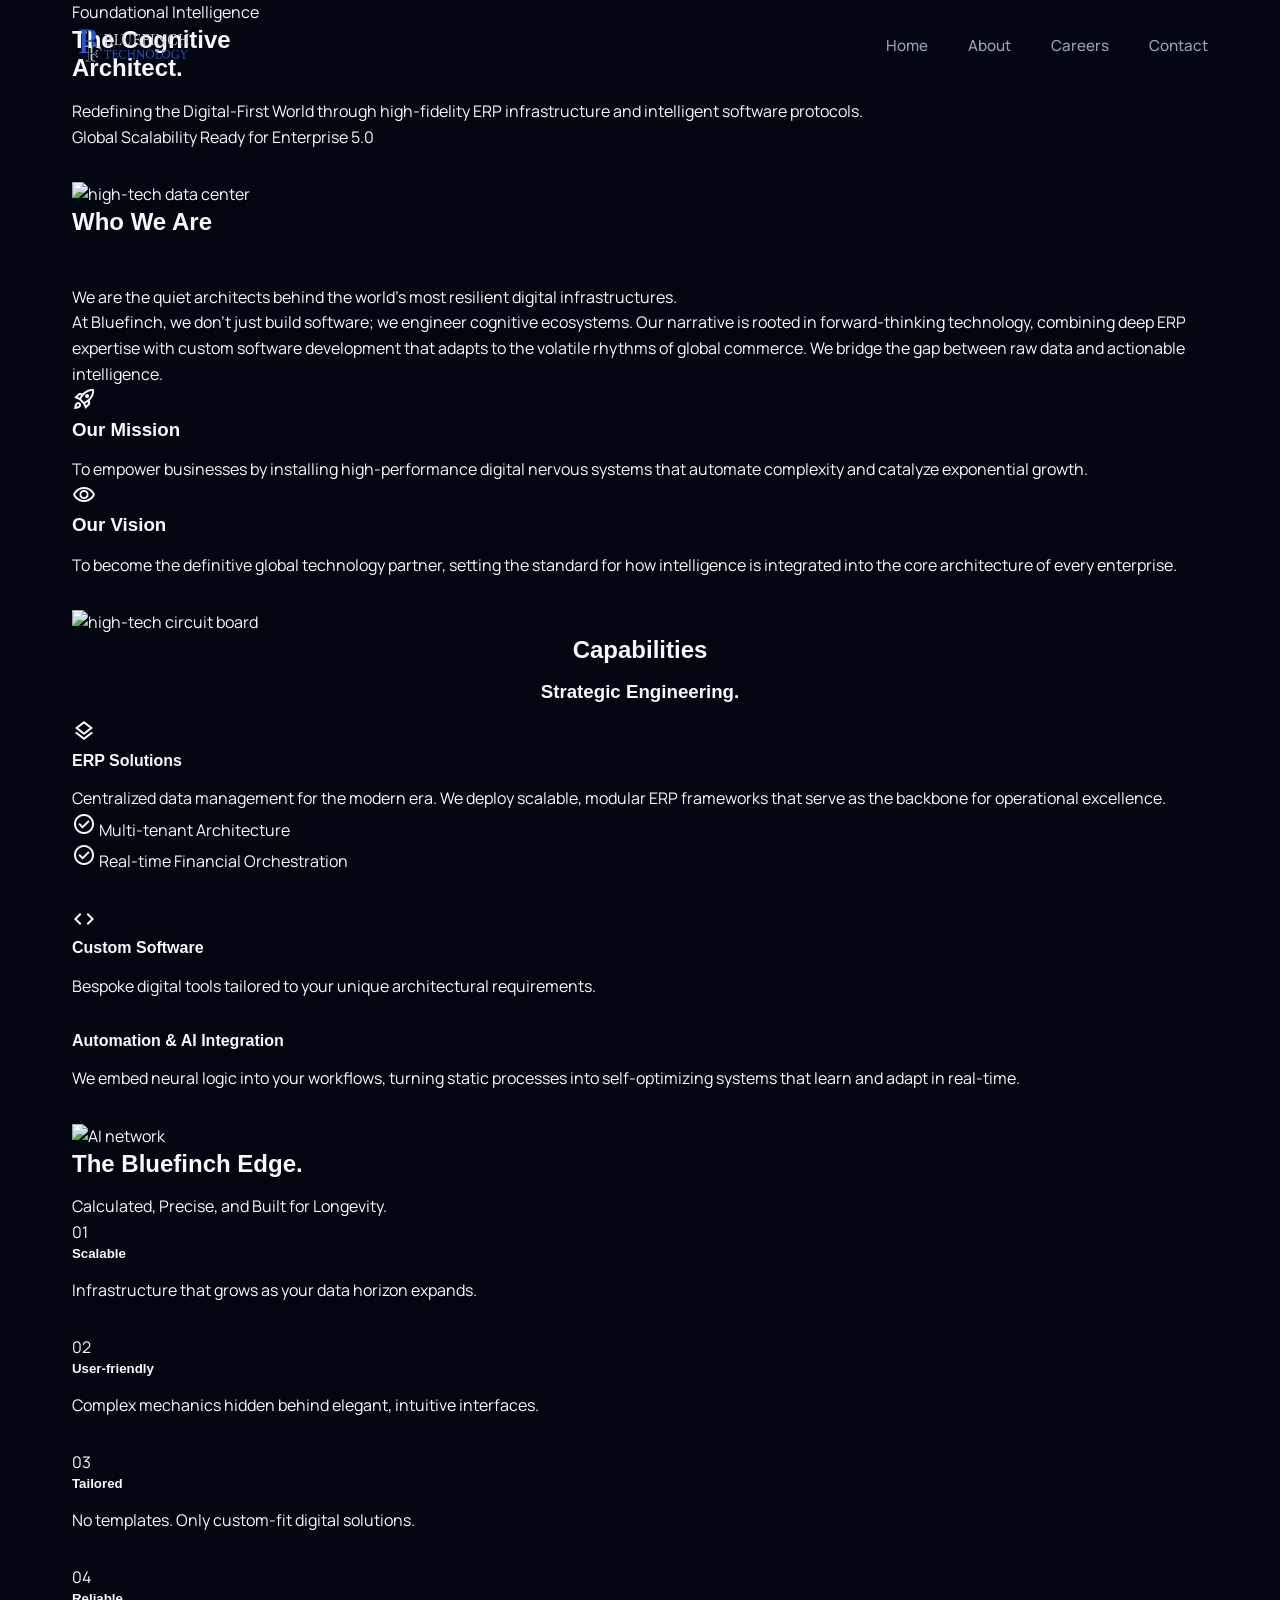
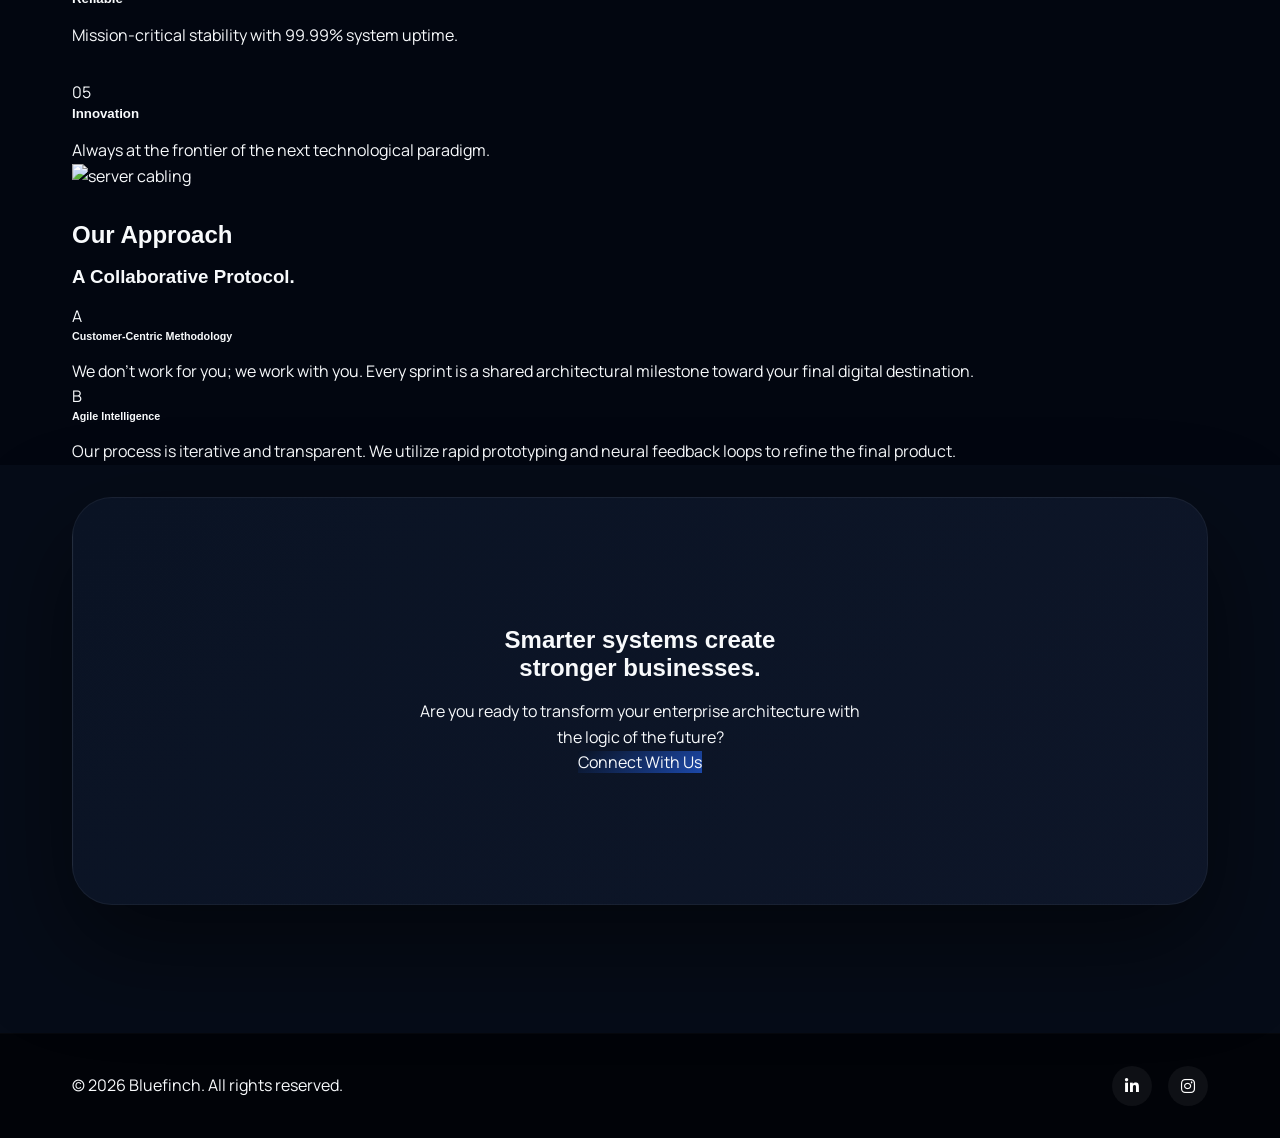
==== about.html @ c877104c "Added my file" ====
<!DOCTYPE html>
<html lang="en">
<head>
    <meta charset="utf-8"/>
    <meta content="width=device-width, initial-scale=1.0" name="viewport"/>
    <title>About Us | Bluefinch Intelligence Infrastructure</title>
    <!-- Tailwind for the core content -->
    <script src="https://cdn.tailwindcss.com?plugins=forms,container-queries"></script>
    <link href="https://fonts.googleapis.com/css2?family=Manrope:wght@200;300;400;500;600;700;800&amp;display=swap" rel="stylesheet"/>
    <link href="https://fonts.googleapis.com/css2?family=Material+Symbols+Outlined:wght,FILL@100..700,0..1&amp;display=swap" rel="stylesheet"/>
    <!-- Global Styles for Header/Footer -->
    <link rel="stylesheet" href="style.css">
    <link rel="stylesheet" href="https://cdnjs.cloudflare.com/ajax/libs/font-awesome/6.4.2/css/all.min.css">
    <script id="tailwind-config">
        tailwind.config = {
            darkMode: "class",
            theme: {
                extend: {
                    "colors": {
                        "inverse-primary": "#0058cb",
                        "inverse-surface": "#e5e2e3",
                        "on-tertiary": "#00363a",
                        "secondary-fixed": "#dbe2f8",
                        "tertiary": "#00dbe9",
                        "surface-container-highest": "#353436",
                        "surface-container-high": "#2a2a2b",
                        "secondary-fixed-dim": "#bfc6db",
                        "tertiary-container": "#007179",
                        "surface-bright": "#3a393a",
                        "on-primary-fixed-variant": "#00429c",
                        "surface-container-lowest": "#0e0e0f",
                        "on-surface": "#e5e2e3",
                        "tertiary-fixed": "#7df4ff",
                        "secondary-container": "#3f4758",
                        "primary-container": "#1e40af",
                        "surface-dim": "#131314",
                        "on-primary": "#ffffff",
                        "on-error-container": "#ffdad6",
                        "primary-fixed-dim": "#60a5fa",
                        "surface-variant": "#353436",
                        "primary": "#2563eb",
                        "secondary": "#bfc6db",
                        "primary-fixed": "#d9e2ff",
                        "error": "#ffb4ab",
                        "on-error": "#690005",
                        "on-secondary-container": "#adb5c9",
                        "background": "#131314",
                        "on-secondary-fixed-variant": "#3f4758",
                        "surface-tint": "#2563eb",
                        "outline": "#8d90a2",
                        "on-background": "#e5e2e3",
                        "outline-variant": "#434656",
                        "on-secondary-fixed": "#141c2b",
                        "on-primary-container": "#dce4ff",
                        "inverse-on-surface": "#313031",
                        "surface-container-low": "#1c1b1c",
                        "on-tertiary-container": "#dce4ff",
                        "on-secondary": "#293041",
                        "on-primary-fixed": "#001945",
                        "tertiary-fixed-dim": "#3b82f6",
                        "on-tertiary-fixed": "#002022",
                        "error-container": "#93000a",
                        "on-tertiary-fixed-variant": "#004f54",
                        "surface": "#131314",
                        "on-surface-variant": "#c3c5d9",
                        "surface-container": "#201f20",
                        "tertiary": "#2563eb"
                    },
                    "borderRadius": {
                        "DEFAULT": "0.125rem",
                        "lg": "0.25rem",
                        "xl": "0.5rem",
                        "full": "0.75rem"
                    },
                    "fontFamily": {
                        "headline": ["Manrope"],
                        "body": ["Manrope"],
                        "label": ["Manrope"]
                    }
                },
            },
        }
    </script>
    <style>
        body { font-family: 'Manrope', sans-serif; }
        .grid-bg {
            background-image: radial-gradient(circle, rgba(67, 70, 86, 0.15) 1px, transparent 1px);
            background-size: 24px 24px;
        }
        .material-symbols-outlined {
            font-variation-settings: 'FILL' 0, 'wght' 400, 'GRAD' 0, 'opsz' 24;
        }
        /* Custom Header Fix for Tailwind Conflict */
        .navbar .container { max-width: 1200px; }
        .navbar a { text-transform: none; }
    </style>
</head>
<body class="bg-background text-on-background selection:bg-tertiary selection:text-on-tertiary">

    <!-- Navigation (Copied from index.html) -->
    <header class="navbar">
        <div class="container nav-container">
            <a href="index.html" class="logo">
                <img src="logo_transparent.png" alt="Bluefinch Technology" class="nav-logo">
            </a>
            <nav class="nav-links">
                <a href="index.html#hero">Home</a>
                <a href="about.html">About</a>
                <a href="careers.html">Careers</a>
                <a href="contact.html">Contact</a>
            </nav>
            <div class="mobile-toggle">
                <span class="menu-text uppercase text-[10px] tracking-[0.2em] font-bold opacity-70">Menu</span>
                <i class="fa-solid fa-bars"></i>
            </div>
        </div>
    </header>

    <!-- Hero Section -->
    <section class="relative h-screen flex items-center pt-20 overflow-hidden bg-surface-container-lowest">
        <div class="absolute inset-0 grid-bg opacity-30"></div>
        <!-- Architectural Vertical Lines -->
        <div class="absolute left-0 architectural-line hidden lg:block opacity-30"></div>
        <div class="absolute left-1/4 architectural-line hidden lg:block opacity-30"></div>
        <div class="absolute left-1/2 architectural-line hidden lg:block opacity-30"></div>
        <div class="absolute left-3/4 architectural-line hidden lg:block opacity-30"></div>
        <div class="absolute right-0 architectural-line hidden lg:block opacity-30"></div>
        
        <div class="container mx-auto px-12 relative z-10 grid lg:grid-cols-2 gap-16 items-center">
            <div class="space-y-8">
                <div class="inline-flex items-center space-x-2 px-3 py-1 bg-tertiary-container/20 border border-tertiary/10 rounded-full">
                    <span class="w-2 h-2 rounded-full bg-tertiary animate-pulse"></span>
                    <span class="text-[10px] uppercase tracking-[0.2em] font-bold text-tertiary">Foundational Intelligence</span>
                </div>
                <h1 class="text-6xl md:text-8xl font-extrabold tracking-tighter leading-none text-on-surface">
                    The Cognitive <br/>
                    <span class="text-transparent bg-clip-text bg-gradient-to-r from-primary to-tertiary">Architect.</span>
                </h1>
                <p class="text-xl md:text-2xl text-on-surface-variant font-light max-w-xl leading-relaxed">
                    Redefining the Digital-First World through high-fidelity ERP infrastructure and intelligent software protocols.
                </p>
                <div class="flex space-x-4 pt-4">
                    <div class="h-12 w-px bg-outline-variant/30"></div>
                    <div class="text-xs uppercase tracking-widest font-semibold flex flex-col justify-center">
                        <span class="text-on-surface">Global Scalability</span>
                        <span class="text-on-surface-variant/60">Ready for Enterprise 5.0</span>
                    </div>
                </div>
            </div>
            <div class="relative group">
                <div class="absolute -inset-4 bg-primary/10 blur-3xl opacity-20 group-hover:opacity-40 transition-opacity duration-700"></div>
                <div class="relative aspect-square rounded-lg overflow-hidden border border-outline-variant/20">
                    <img class="w-full h-full object-cover grayscale contrast-125 brightness-75 group-hover:scale-105 transition-transform duration-1000" alt="high-tech data center" src="https://lh3.googleusercontent.com/aida-public/[base64]"/>
                </div>
            </div>
        </div>
    </section>

    <!-- Who We Are (Light Section) -->
    <section class="py-32 bg-on-surface text-surface relative overflow-hidden">
        
        <div class="container mx-auto px-12 relative z-10">
            <div class="max-w-4xl mx-auto space-y-12">
                <div class="grid grid-cols-1 md:grid-cols-12 gap-8 items-start">
                    <div class="md:col-span-4">
                        <h2 class="text-xs uppercase tracking-[0.4em] font-black text-primary-container border-l-4 border-primary-container pl-4">Who We Are</h2>
                    </div>
                    <div class="md:col-span-8 space-y-8">
                        <p class="text-4xl font-extrabold tracking-tight leading-tight">
                            We are the quiet architects behind the world's most resilient digital infrastructures.
                        </p>
                        <p class="text-xl text-surface/70 leading-relaxed font-light">
                            At Bluefinch, we don't just build software; we engineer cognitive ecosystems. Our narrative is rooted in forward-thinking technology, combining deep ERP expertise with custom software development that adapts to the volatile rhythms of global commerce. We bridge the gap between raw data and actionable intelligence.
                        </p>
                    </div>
                </div>
            </div>
        </div>
    </section>

    <!-- Mission & Vision (Dark Section) -->
    <section class="py-32 bg-surface-container-low relative overflow-hidden">

        <div class="container mx-auto px-12 relative z-10">
            <div class="grid lg:grid-cols-2 gap-24">
                <div class="space-y-12">
                    <div class="group p-8 bg-surface-container border border-outline-variant/10 rounded-lg hover:border-tertiary/30 transition-all">
                        <div class="material-symbols-outlined text-tertiary text-4xl mb-6">rocket_launch</div>
                        <h3 class="text-2xl font-bold mb-4">Our Mission</h3>
                        <p class="text-on-surface-variant leading-relaxed">
                            To empower businesses by installing high-performance digital nervous systems that automate complexity and catalyze exponential growth.
                        </p>
                    </div>
                    <div class="group p-8 bg-surface-container border border-outline-variant/10 rounded-lg hover:border-primary/30 transition-all">
                        <div class="material-symbols-outlined text-primary text-4xl mb-6">visibility</div>
                        <h3 class="text-2xl font-bold mb-4">Our Vision</h3>
                        <p class="text-on-surface-variant leading-relaxed">
                            To become the definitive global technology partner, setting the standard for how intelligence is integrated into the core architecture of every enterprise.
                        </p>
                    </div>
                </div>
                <div class="relative h-full min-h-[400px]">
                    <img class="absolute inset-0 w-full h-full object-cover rounded-lg brightness-50 opacity-80 border border-outline-variant/20" alt="high-tech circuit board" src="https://lh3.googleusercontent.com/aida-public/[base64]"/>
                    <div class="absolute inset-0 bg-gradient-to-t from-surface-container-low via-transparent to-transparent"></div>
                </div>
            </div>
        </div>
    </section>

    <!-- What We Do (Bento Grid) -->
    <section class="py-32 bg-surface">
        <div class="container mx-auto px-12">
            <div class="text-center mb-20 space-y-4">
                <h2 class="text-[10px] uppercase tracking-[0.5em] font-bold text-tertiary">Capabilities</h2>
                <h3 class="text-5xl font-black tracking-tighter">Strategic Engineering.</h3>
            </div>
            <div class="grid grid-cols-1 md:grid-cols-3 gap-6">
                <!-- ERP Solutions -->
                <div class="md:col-span-2 group relative overflow-hidden bg-surface-container-low rounded-lg p-12 border border-outline-variant/5">
                    <div class="absolute top-0 right-0 p-8 opacity-10 group-hover:opacity-20 transition-opacity">
                        <span class="material-symbols-outlined text-9xl">layers</span>
                    </div>
                    <div class="relative z-10 space-y-6 max-w-lg">
                        <h4 class="text-3xl font-bold">ERP Solutions</h4>
                        <p class="text-on-surface-variant">Centralized data management for the modern era. We deploy scalable, modular ERP frameworks that serve as the backbone for operational excellence.</p>
                        <ul class="space-y-3 text-sm font-semibold text-tertiary">
                            <li class="flex items-center"><span class="material-symbols-outlined text-lg mr-2">check_circle</span> Multi-tenant Architecture</li>
                            <li class="flex items-center"><span class="material-symbols-outlined text-lg mr-2">check_circle</span> Real-time Financial Orchestration</li>
                        </ul>
                    </div>
                </div>
                <!-- Custom Software -->
                <div class="group relative overflow-hidden bg-primary-container/10 rounded-lg p-12 border border-primary/10">
                    <div class="relative z-10 h-full flex flex-col justify-between">
                        <div class="material-symbols-outlined text-primary text-5xl">code</div>
                        <div class="space-y-4">
                            <h4 class="text-2xl font-bold">Custom Software</h4>
                            <p class="text-sm text-on-surface-variant leading-relaxed">Bespoke digital tools tailored to your unique architectural requirements.</p>
                        </div>
                    </div>
                </div>
                <!-- AI Integration -->
                <div class="md:col-span-3 group relative overflow-hidden bg-surface-container-high rounded-lg p-12 border border-outline-variant/10">
                    <div class="grid md:grid-cols-2 gap-12 items-center">
                        <div class="space-y-6">
                            <h4 class="text-3xl font-bold">Automation &amp; AI Integration</h4>
                            <p class="text-on-surface-variant">We embed neural logic into your workflows, turning static processes into self-optimizing systems that learn and adapt in real-time.</p>
                        </div>
                        <div class="relative">
                            <img class="rounded-lg opacity-60 grayscale hover:grayscale-0 transition-all duration-700" alt="AI network" src="https://lh3.googleusercontent.com/aida-public/[base64]"/>
                        </div>
                    </div>
                </div>
            </div>
        </div>
    </section>

    <!-- Why Choose Bluefinch (Light Section) -->
    <section class="py-32 bg-on-surface text-surface overflow-hidden relative">
        <div class="absolute inset-0 grid-bg opacity-10"></div>
        <div class="container mx-auto px-12 relative z-10">
            <div class="flex flex-col lg:flex-row justify-between items-end mb-24 gap-8">
                <h2 class="text-7xl font-black tracking-tighter max-w-md leading-none">The Bluefinch Edge.</h2>
                <p class="text-xl font-light text-surface/60 max-w-sm border-l-2 border-primary-container pl-6">Calculated, Precise, and Built for Longevity.</p>
            </div>
            <div class="grid grid-cols-1 md:grid-cols-5 gap-12">
                <div class="space-y-4">
                    <div class="text-5xl font-black text-primary-container/20">01</div>
                    <h5 class="font-bold text-xl">Scalable</h5>
                    <p class="text-sm text-surface/60 leading-relaxed">Infrastructure that grows as your data horizon expands.</p>
                </div>
                <div class="space-y-4">
                    <div class="text-5xl font-black text-primary-container/20">02</div>
                    <h5 class="font-bold text-xl">User-friendly</h5>
                    <p class="text-sm text-surface/60 leading-relaxed">Complex mechanics hidden behind elegant, intuitive interfaces.</p>
                </div>
                <div class="space-y-4">
                    <div class="text-5xl font-black text-primary-container/20">03</div>
                    <h5 class="font-bold text-xl">Tailored</h5>
                    <p class="text-sm text-surface/60 leading-relaxed">No templates. Only custom-fit digital solutions.</p>
                </div>
                <div class="space-y-4">
                    <div class="text-5xl font-black text-primary-container/20">04</div>
                    <h5 class="font-bold text-xl">Reliable</h5>
                    <p class="text-sm text-surface/60 leading-relaxed">Mission-critical stability with 99.99% system uptime.</p>
                </div>
                <div class="space-y-4">
                    <div class="text-5xl font-black text-primary-container/20">05</div>
                    <h5 class="font-bold text-xl">Innovation</h5>
                    <p class="text-sm text-surface/60 leading-relaxed">Always at the frontier of the next technological paradigm.</p>
                </div>
            </div>
        </div>
    </section>

    <!-- Our Approach -->
    <section class="py-32 bg-surface-container-lowest">
        <div class="container mx-auto px-12">
            <div class="grid lg:grid-cols-2 gap-16 items-center">
                <div class="relative order-2 lg:order-1">
                    <div class="absolute -inset-4 bg-tertiary/10 blur-2xl opacity-10"></div>
                    <img class="relative rounded-lg border border-outline-variant/10 shadow-2xl" alt="server cabling" src="https://lh3.googleusercontent.com/aida-public/[base64]"/>
                </div>
                <div class="space-y-10 order-1 lg:order-2">
                    <h2 class="text-xs uppercase tracking-[0.4em] font-bold text-tertiary">Our Approach</h2>
                    <h3 class="text-5xl font-extrabold tracking-tight">A Collaborative Protocol.</h3>
                    <div class="space-y-8">
                        <div class="flex gap-6">
                            <div class="w-12 h-12 rounded-lg bg-surface-container flex items-center justify-center border border-outline-variant/20 flex-shrink-0">
                                <span class="text-primary font-bold">A</span>
                            </div>
                            <div>
                                <h6 class="font-bold text-lg mb-2">Customer-Centric Methodology</h6>
                                <p class="text-on-surface-variant">We don't work for you; we work with you. Every sprint is a shared architectural milestone toward your final digital destination.</p>
                            </div>
                        </div>
                        <div class="flex gap-6">
                            <div class="w-12 h-12 rounded-lg bg-surface-container flex items-center justify-center border border-outline-variant/20 flex-shrink-0">
                                <span class="text-tertiary font-bold">B</span>
                            </div>
                            <div>
                                <h6 class="font-bold text-lg mb-2">Agile Intelligence</h6>
                                <p class="text-on-surface-variant">Our process is iterative and transparent. We utilize rapid prototyping and neural feedback loops to refine the final product.</p>
                            </div>
                        </div>
                    </div>
                </div>
            </div>
        </div>
    </section>

    <!-- Final CTA Section (Added back) -->
    <section id="cta" class="cta-section section bg-darker" style="padding: 2rem 0 8rem 0;">
        <div class="container mx-auto px-12">
            <div class="cta-card fade-up-hook">
                <h2 class="text-6xl font-black tracking-tighter leading-none mb-6 text-center">Smarter systems create<br>stronger businesses.</h2>
                <p class="text-xl text-on-surface-variant/80 text-center mb-10">Are you ready to transform your enterprise architecture with<br>the logic of the future?</p>
                <div class="flex justify-center">
                    <a href="mailto:info@bluefinchtech.com" class="px-8 py-4 bg-primary text-white font-bold rounded hover:bg-primary-light transition-all transform hover:-translate-y-1 shadow-lg shadow-primary/20">Connect With Us</a>
                </div>
            </div>
        </div>
    </section>

    <!-- Footer (Copied from index.html) -->
    <footer class="footer">
        <div class="container footer-container">
            <div class="footer-bottom">
                <p>&copy; 2026 Bluefinch. All rights reserved.</p>
                <div class="social-links">
                    <a href="#"><i class="fa-brands fa-linkedin-in"></i></a>
                    <a href="#"><i class="fa-brands fa-instagram"></i></a>
                </div>
            </div>
        </div>
    </footer>

    <!-- Global Scripts -->
    <script src="script.js"></script>
    <script>
        // Emergency Navbar Fix for About Page
        const toggleNavBackground = () => {
            const nav = document.querySelector('.navbar');
            if (window.scrollY > 20) {
                nav.classList.add('scrolled');
                nav.style.setProperty('background-color', '#000000', 'important');
            } else {
                nav.classList.remove('scrolled');
                nav.style.setProperty('background-color', 'transparent', 'important');
            }
        };
        window.addEventListener('scroll', toggleNavBackground);
        window.addEventListener('load', toggleNavBackground);
    </script>
</body>
</html>
---- style.css ----
/*=============================================
=            CSS Variables                    =
=============================================*/
:root {
    /* Color Palette */
    --bg-main: #020610;
    /* Deepest dark */
    --bg-darker: #060c18;
    /* Slightly lighter than main */
    --bg-card: #0a1324;
    /* Card background */
    --bg-glass: rgba(10, 19, 36, 0.6);

    --primary: #2563eb;
    /* Vibrant Azure Blue */
    --primary-light: #60a5fa;
    /* Light Azure Accent */
    --primary-glow: rgba(37, 99, 235, 0.4);

    --text-main: #f8fafc;
    --text-muted: #94a3b8;

    /* Typography */
    --font-heading: 'Outfit', sans-serif;
    --font-body: 'Inter', sans-serif;

    /* Layout */
    --container-width: 1200px;
    --section-pad: 8rem 0;
    --transition: all 0.4s cubic-bezier(0.25, 0.8, 0.25, 1);
}

/*=============================================
=            Reset & Base Styles              =
=============================================*/
* {
    margin: 0;
    padding: 0;
    box-sizing: border-box;
}

html {
    scroll-behavior: smooth;
    background-color: var(--bg-main);
}

body {
    font-family: var(--font-body);
    color: var(--text-main);
    line-height: 1.6;
    overflow-x: hidden;
    -webkit-font-smoothing: antialiased;
    background-color: var(--bg-main);
}

body::before {
    content: "";
    position: fixed;
    top: 0;
    left: 0;
    width: 100%;
    height: 100%;
    pointer-events: none;
    z-index: -1;
}

/* Ensure sections allow background columns to show or play nice with them */
section {
    position: relative;
    z-index: 10;
}

.grid-bg {
    /* Reduce opacity of grid to let vertical columns dominate */
    background-image: radial-gradient(circle, rgba(67, 70, 86, 0.1) 1px, transparent 1px);
}

/* Typography */
h1,
h2,
h3,
h4,
h5,
h6 {
    font-family: var(--font-heading);
    font-weight: 700;
    line-height: 1.2;
    margin-bottom: 1rem;
}

.highlight {
    color: var(--primary-light);
    display: inline-block;
}

.bg-light-grey {
    background: linear-gradient(135deg, #e2e8f0 0%, #cbd5e1 100%);
    position: relative; /* Ensure relative for bg elements */
}

/* Intelligence Section */
.intel-label {
    font-size: 1rem;
    font-weight: 700;
    color: var(--primary);
    letter-spacing: 3px;
    margin-bottom: 1.5rem;
    display: block;
}

.intel-headline {
    font-size: 4rem;
    font-weight: 700;
    color: #0f172a;
    margin-bottom: 2.5rem;
    line-height: 1.1;
}

.intel-desc {
    font-size: 1.3rem;
    color: #334155;
    line-height: 1.7;
    margin-bottom: 4rem;
    max-width: 90%;
}

.intel-points {
    display: grid;
    grid-template-columns: 1fr 1fr;
    gap: 3rem;
}

.intel-point {
    padding-left: 2rem;
}

.intel-point h4 {
    font-size: 1.6rem;
    color: #0f172a;
    margin-bottom: 0.75rem;
    font-weight: 700;
}

.intel-point p {
    font-size: 1.1rem;
    color: #475569;
    line-height: 1.6;
}

.intel-image-wrapper {
    position: relative;
    display: flex;
    justify-content: flex-end;
    align-items: center;
    perspective: 1000px;
}

.intel-img {
    max-width: 140%; /* Scaled up */
    width: 140%;
    height: auto;
    filter: drop-shadow(0 20px 60px rgba(0,0,0,0.15));
    transform: translateX(10%); /* Slight offset to fill space */
}

/* Light Background Animations */
.intel-bg-wrap {
    position: absolute;
    inset: 0;
    pointer-events: none;
    z-index: 0;
    overflow: hidden;
}

.intel-particle {
    position: absolute;
    color: rgba(59, 130, 246, 0.1);
    display: flex;
    align-items: center;
    justify-content: center;
    font-size: 8rem; /* Large subtle icons */
    pointer-events: none;
}

.ip1 { top: 10%; right: 10%; font-size: 10rem; animation: float-slow 20s infinite ease-in-out; }
.ip2 { bottom: 15%; left: 5%; font-size: 12rem; animation: float-slow 25s infinite ease-in-out reverse; }
.ip3 { top: 40%; left: 35%; font-size: 6rem; animation: rotate-slow 35s infinite linear; }
.ip4 { bottom: 20%; right: 40%; font-size: 8rem; opacity: 0.05; animation: float-slow 18s infinite ease-in-out; }

@media (max-width: 992px) {
    .intel-headline {
        font-size: 2.5rem;
    }
    .intel-points {
        grid-template-columns: 1fr;
        gap: 2rem;
    }
    .intel-image-wrapper {
        justify-content: center;
        margin-top: 3rem;
    }
}

.dot {
    color: var(--primary-light);
}

a {
    color: inherit;
    text-decoration: none;
    transition: var(--transition);
}

ul {
    list-style: none;
}

/* Backgrounds */
.bg-darker {
    background-color: var(--bg-darker);
}

.bg-primary {
    background: linear-gradient(135deg, var(--bg-card) 0%, var(--primary) 150%);
}

/* Layout Utilities */
.container {
    max-width: var(--container-width);
    margin: 0 auto;
    padding: 0 2rem;
}

.section {
    padding: var(--section-pad);
    position: relative;
}

.grid {
    display: grid;
    gap: 2rem;
}

.container-split {
    display: grid;
    grid-template-columns: 1fr 1fr;
    gap: 4rem;
    align-items: center;
}

/* Buttons */
.btn {
    display: inline-flex;
    align-items: center;
    justify-content: center;
    padding: 0.875rem 2rem;
    border-radius: 4px;
    font-family: var(--font-heading);
    font-weight: 500;
    font-size: 1rem;
    cursor: pointer;
    transition: var(--transition);
    border: 1px solid transparent;
    gap: 0.5rem;
}

.btn-primary {
    background-color: var(--primary);
    color: #fff;
    box-shadow: 0 4px 15px var(--primary-glow);
}

.btn-primary:hover {
    background-color: var(--primary-light);
    transform: translateY(-2px);
    box-shadow: 0 8px 25px var(--primary-glow);
}

.btn-secondary {
    background-color: transparent;
    border-color: rgba(255, 255, 255, 0.2);
    color: #fff;
}

.btn-secondary:hover {
    border-color: var(--primary-light);
    color: var(--primary-light);
}

.btn-nav {
    padding: 0.5rem 1.5rem;
    border-radius: 50px;
    background: rgba(255, 255, 255, 0.1);
    border: 1px solid rgba(255, 255, 255, 0.05);
}

.btn-nav:hover {
    background: var(--primary);
    border-color: var(--primary);
}

.btn-block {
    width: 100%;
}

/*=============================================
=            Preloader & Transitions          =
=============================================*/
.preloader {
    position: fixed;
    top: 0;
    left: 0;
    width: 100vw;
    height: 100vh;
    z-index: 9999;
    display: flex;
    justify-content: center;
    align-items: center;
    pointer-events: none;
}

.preloader-overlay {
    position: absolute;
    top: 0;
    width: 50%;
    height: 100%;
    background-color: #010308;
    transition: transform 1.2s cubic-bezier(0.77, 0, 0.175, 1);
}

.preloader-left {
    left: 0;
}

.preloader-right {
    right: 0;
}

.preloader.loaded .preloader-left {
    transform: translateX(-100%);
}

.preloader.loaded .preloader-right {
    transform: translateX(100%);
}

.preloader-content {
    position: relative;
    z-index: 10;
    text-align: center;
    transition: opacity 0.5s ease;
}

.preloader.loaded .preloader-content {
    opacity: 0;
}

.brand-name-loader {
    font-size: 3rem;
    letter-spacing: 2px;
    margin-bottom: 20px;
    clip-path: polygon(0 0, 100% 0, 100% 100%, 0% 100%);
    animation: revealText 1.5s cubic-bezier(0.77, 0, 0.175, 1);
}

.loading-bar {
    width: 200px;
    height: 2px;
    background: rgba(255, 255, 255, 0.1);
    margin: 0 auto;
    position: relative;
    overflow: hidden;
}

.loading-bar .progress {
    position: absolute;
    top: 0;
    left: 0;
    height: 100%;
    width: 0%;
    background: var(--primary-light);
    animation: loadBar 2s ease forwards;
}

@keyframes revealText {
    0% {
        transform: translateY(50px);
        opacity: 0;
    }

    100% {
        transform: translateY(0);
        opacity: 1;
    }
}

@keyframes loadBar {
    0% {
        width: 0%;
    }

    50% {
        width: 70%;
    }

    100% {
        width: 100%;
    }
}

/*=============================================
=            Navigation                       =
=============================================*/
.navbar {
    position: fixed;
    top: 0;
    left: 0;
    width: 100%;
    padding: 1.5rem 0;
    z-index: 1000;
    transition: var(--transition);
    background: transparent;
}

.navbar.scrolled {
    background-color: #000000 !important;
    background: #000000 !important;
    padding: 1rem 0;
    border-bottom: 1px solid rgba(255, 255, 255, 0.1);
    box-shadow: 0 10px 40px rgba(0, 0, 0, 0.8) !important;
}

.nav-container {
    display: flex;
    justify-content: space-between;
    align-items: center;
}

.logo {
    display: flex;
    align-items: center;
}

.nav-logo {
    height: 44px;
    width: auto;
    display: block;
}

.nav-links {
    display: flex;
    align-items: center;
    gap: 2.5rem;
}

.nav-links a:not(.btn) {
    font-size: 0.95rem;
    font-weight: 500;
    color: var(--text-muted);
    position: relative;
}

.nav-links a:not(.btn):hover {
    color: #fff;
}

.nav-links a:not(.btn)::after {
    content: '';
    position: absolute;
    bottom: -4px;
    left: 0;
    width: 0;
    height: 2px;
    background: var(--primary-light);
    transition: var(--transition);
}

.nav-links a:not(.btn):hover::after {
    width: 100%;
}

.mobile-toggle {
    display: none;
    align-items: center;
    gap: 0.75rem;
    padding: 0.5rem 1rem;
    background: rgba(255, 255, 255, 0.05);
    border: 1px solid rgba(255, 255, 255, 0.1);
    border-radius: 50px;
    font-size: 0.85rem;
    font-weight: 600;
    color: #fff;
    cursor: pointer;
    z-index: 1001;
    transition: var(--transition);
}

.mobile-toggle:hover {
    background: rgba(255, 255, 255, 0.1);
    border-color: var(--primary-light);
}

.mobile-toggle .menu-text {
    letter-spacing: 1px;
}

@media (max-width: 768px) {
    .mobile-toggle {
        display: flex;
    }

    .nav-links {
        position: fixed;
        top: 0;
        right: -100%;
        width: 100%;
        height: 100vh;
        background: rgba(1, 3, 8, 0.98);
        backdrop-filter: blur(20px);
        flex-direction: column;
        justify-content: center;
        align-items: center;
        transition: var(--transition);
        z-index: 1000;
        gap: 3rem;
    }

    .nav-links.active {
        right: 0;
    }

    .nav-links a {
        font-size: 2rem !important;
        font-weight: 700 !important;
    }
}

/*=============================================
=            Standard Section BGs             =
=============================================*/
.bg-hero {
    background-color: #030712;
}

.bg-alt-1 {
    background-color: #030712 !important;
}

.bg-alt-2 {
    background-color: #0c1222 !important;
}

.bg-offwhite {
    background: linear-gradient(180deg, #e2e8f0 0%, #cbd5e1 100%) !important;
}

.bg-grid {
    position: relative;
    z-index: 1;
}

.bg-grid-light {
    position: relative;
    z-index: 1;
}

.bg-grid-light::before {
    content: '';
    position: absolute;
    inset: 0;
    background-image:
        linear-gradient(rgba(0, 0, 0, 0.02) 1px, transparent 1px),
        linear-gradient(90deg, rgba(0, 0, 0, 0.05) 1px, transparent 1px);
    background-size: 80px 80px;
    background-position: center top;
    z-index: -1;
    pointer-events: none;
}

/*=============================================
=            Hero Section                     =
=============================================*/
.hero {
    min-height: 100vh;
    display: flex;
    align-items: center;
    padding-top: 100px;
    overflow: hidden;
}

.hero-bg {
    position: absolute;
    top: 0;
    left: 0;
    width: 100%;
    height: 100%;
    z-index: -1;
    background: radial-gradient(ellipse at 50% 20%, #0d3775 0%, #051024 60%, var(--bg-main) 100%);
}

.hero-bg::before {
    content: '';
    position: absolute;
    inset: 0;
    background-image:
        linear-gradient(rgba(255, 255, 255, 0.05) 1px, transparent 1px),
        linear-gradient(90deg, rgba(255, 255, 255, 0.05) 1px, transparent 1px);
    background-size: 60px 60px;
    background-position: center top;
}

.hero-bg::after {
    content: '';
    position: absolute;
    bottom: 0;
    left: 0;
    width: 100%;
    height: 15rem;
    background: linear-gradient(to bottom, transparent, var(--bg-main));
}

.blob {
    display: none;
}

.blob-1 {
    display: none;
}

.blob-2 {
    display: none;
}

.glass-overlay {
    display: none;
}

.hero-content {
    position: relative;
    z-index: 1;
}

.hero-text-wrapper {
    max-width: 800px;
    margin: 0 auto;
    text-align: center;
}

.hero-title {
    font-size: 4.5rem;
    font-weight: 800;
    line-height: 1.1;
    margin-bottom: 1.5rem;
    opacity: 0;
    transform: translateY(30px);
    animation: fadeUp 1s ease 2s forwards;
}

.hero-subtitle {
    font-size: 1.25rem;
    color: var(--text-muted);
    margin-bottom: 3rem;
    max-width: 600px;
    margin-inline: auto;
    opacity: 0;
    transform: translateY(30px);
    animation: fadeUp 1s ease 2.2s forwards;
}

.hero-btns {
    display: flex;
    gap: 1rem;
    justify-content: center;
    opacity: 0;
    transform: translateY(30px);
    animation: fadeUp 1s ease 2.4s forwards;
}

@keyframes float {
    0% {
        transform: translate(0, 0);
    }

    100% {
        transform: translate(50px, 50px);
    }
}

@keyframes fadeUp {
    to {
        opacity: 1;
        transform: translateY(0);
    }
}

/*=============================================
=            Sections & Typography Utilities  =
=============================================*/
.section-heading {
    margin-bottom: 3rem;
}

.text-center {
    text-align: center;
    margin-inline: auto;
}

.section-tag {
    display: inline-block;
    padding: 0.4rem 1rem;
    background: rgba(59, 130, 246, 0.1);
    color: var(--primary-light);
    border-radius: 50px;
    font-size: 0.85rem;
    font-weight: 600;
    letter-spacing: 1px;
    text-transform: uppercase;
    margin-bottom: 1rem;
}

.section-title {
    font-size: 3rem;
}

/*=============================================
=            About Section (Stats Layout)     =
=============================================*/
.bg-light {
    background-color: #ffffff;
    color: #111111;
}

/*=============================================
=            Philosophy Section               =
=============================================*/
/* Glass box properties moved/removed */

.padding-4 {
    padding: 2rem 0;
}

.philosophy-split {
    display: grid;
    grid-template-columns: 0.9fr 1.1fr;
    gap: 4rem;
    align-items: center;
}

.philosophy-image-wrapper {
    border-radius: 16px;
    overflow: hidden;
    position: relative;
    box-shadow: 0 20px 40px rgba(0,0,0,0.15);
    height: 100%;
    /* Mask the grid background behind the illustration */
    background: linear-gradient(180deg, #e2e8f0 0%, #cbd5e1 100%);
    z-index: 2;
}

.phi-img {
    width: 100%;
    height: 100%;
    object-fit: cover;
    display: block;
    min-height: 450px;
}

.phi-title {
    font-size: 2.8rem;
    font-weight: 800;
    color: #1a1a1a;
    line-height: 1.15;
    margin-bottom: 1.25rem;
    letter-spacing: -1px;
}

.phi-subtitle {
    font-size: 1.15rem;
    color: #4b5563;
    line-height: 1.7;
    margin-bottom: 2rem;
    font-weight: 400;
}

.phi-body-text p {
    font-size: 1.1rem;
    line-height: 1.7;
    color: #334155;
    margin-bottom: 1.8rem;
    font-family: var(--font-body);
}

.phi-lead {
    font-family: var(--font-heading);
    font-size: 1.3rem !important;
    font-weight: 600;
    color: #0f172a !important;
    line-height: 1.4;
}

.phi-accent {
    font-family: var(--font-heading);
    font-size: 1.25rem !important;
    font-weight: 700;
    color: var(--primary-light) !important;
}

.phi-features {
    display: flex;
    flex-direction: column;
    gap: 2rem;
}

.phi-feature {
    display: flex;
    gap: 1.5rem;
    align-items: flex-start;
}

.phi-icon-box {
    width: 50px;
    height: 50px;
    min-width: 50px;
    background: rgba(59, 130, 246, 0.1);
    border-radius: 12px;
    display: flex;
    align-items: center;
    justify-content: center;
    color: #60a5fa;
    font-size: 1.35rem;
}

.phi-text h4 {
    font-size: 1.15rem;
    color: #1a1a1a;
    font-weight: 600;
    margin-bottom: 0.4rem;
}

.phi-text p {
    font-size: 0.95rem;
    color: #4b5563;
    line-height: 1.5;
}

@media (max-width: 1024px) {
    .philosophy-split {
        grid-template-columns: 1fr;
        gap: 3rem;
    }
    .phi-img {
        min-height: 300px;
    }
    .padding-4 {
        padding: 3rem 2rem;
    }
}

.stats-grid {
    display: grid;
    grid-template-columns: repeat(4, 1fr);
    gap: 3rem;
}

.stat-item {
    display: flex;
    flex-direction: column;
}

.stat-number {
    font-size: 5rem;
    font-weight: 400;
    line-height: 1;
    color: #111;
    margin-bottom: 2rem;
    letter-spacing: -2px;
}

.stat-divider {
    height: 1px;
    width: 100%;
    background-color: #eee;
    margin-bottom: 1.5rem;
}

.stat-title {
    font-size: 1.1rem;
    font-weight: 400;
    color: #111;
    margin-bottom: 0.5rem;
}

.stat-desc {
    font-size: 0.95rem;
    color: #666;
    line-height: 1.5;
}

@media (max-width: 992px) {
    .about-hero-grid {
        grid-template-columns: 1fr;
        gap: 1.5rem;
    }
    .about-headline h2 {
        font-size: 3rem;
    }
    .stats-grid {
        grid-template-columns: repeat(2, 1fr);
        gap: 2rem;
    }
}

@media (max-width: 768px) {
    .stats-grid {
        grid-template-columns: 1fr;
    }
}

/*=============================================
=            What We Deliver Section          =
=============================================*/
.capability-grid {
    display: grid;
    grid-template-columns: repeat(3, 1fr);
    gap: 1.5rem;
}

.cap-card {
    background: rgba(255, 255, 255, 0.03);
    border: 1px solid rgba(255, 255, 255, 0.05);
    border-radius: 12px;
    padding: 3rem;
    position: relative;
    overflow: hidden;
    transition: var(--transition);
}

.cap-card:hover {
    border-color: var(--primary-light);
    background: rgba(255, 255, 255, 0.05);
    transform: translateY(-5px);
}

.cap-wide {
    grid-column: span 2;
}

.cap-narrow {
    grid-column: span 1;
}

.cap-icon {
    font-size: 2rem;
    color: var(--primary-light);
    margin-bottom: 2rem;
}

.cap-title {
    font-size: 1.8rem;
    color: #ffffff;
    margin-bottom: 1.25rem;
    font-weight: 600;
}

.cap-desc {
    font-size: 1.05rem;
    color: var(--text-muted);
    line-height: 1.6;
    max-width: 90%;
    position: relative;
    z-index: 2;
}

/* Background Animations */
.bg-animation-wrap {
    position: absolute;
    inset: 0;
    pointer-events: none;
    z-index: 1;
    overflow: hidden;
}

.bg-particle {
    position: absolute;
    width: 2px;
    height: 2px;
    background: var(--primary-light);
    border-radius: 50%;
    opacity: 0.15;
    filter: blur(1px);
}

.p1 { top: 20%; left: 10%; width: 150px; height: 150px; background: radial-gradient(circle, var(--primary-glow) 0%, transparent 70%); animation: float-slow 15s infinite ease-in-out; }
.p2 { top: 60%; left: 80%; width: 200px; height: 200px; background: radial-gradient(circle, var(--primary-glow) 0%, transparent 70%); animation: float-slow 12s infinite ease-in-out reverse; }
.p3 { top: 40%; left: 50%; width: 100px; height: 100px; border: 1px solid var(--primary-glow); border-radius: 24px; animation: rotate-slow 20s infinite linear; }
.p4 { bottom: 10%; left: 30%; width: 20px; height: 20px; border: 2px solid var(--primary-light); border-radius: 4px; animation: float-slow 8s infinite ease-in-out; }

@keyframes float-slow {
    0%, 100% { transform: translate(0, 0); }
    50% { transform: translate(30px, -40px); }
}

@keyframes rotate-slow {
    from { transform: rotate(0deg); }
    to { transform: rotate(360deg); }
}

.cap-watermark {
    position: absolute;
    right: -2rem;
    bottom: -2rem;
    font-size: 12rem;
    color: rgba(255, 255, 255, 0.03);
    pointer-events: none;
    transform: rotate(-15deg);
}

@media (max-width: 992px) {
    .capability-grid {
        grid-template-columns: 1fr;
    }
    .cap-wide, .cap-narrow {
        grid-column: span 1;
    }
    .cap-card {
        padding: 2.5rem;
    }
}

/*=============================================
=            Services Section (Modules)       =
=============================================*/
.module-header {
    display: flex;
    justify-content: space-between;
    align-items: center;
    margin-bottom: 4rem;
}

.module-header-left {
    display: flex;
    flex-direction: column;
}

.module-label {
    font-size: 0.75rem;
    letter-spacing: 0.3rem;
    color: #94a3b8;
    text-transform: uppercase;
    font-weight: 700;
    margin-bottom: 0.75rem;
}

.module-title {
    font-size: 3rem;
    font-weight: 800;
    color: #ffffff;
    letter-spacing: -1px;
    text-transform: uppercase;
    line-height: 1;
}

.layer-btn {
    font-size: 0.65rem;
    letter-spacing: 0.15rem;
    color: #94a3b8;
    border: 1px solid rgba(255,255,255,0.1);
    padding: 0.75rem 1.5rem;
    text-transform: uppercase;
    border-radius: 2px;
    cursor: pointer;
    transition: background 0.3s;
}

.layer-btn:hover {
    background: rgba(255,255,255,0.05);
}

.module-rack {
    display: grid;
    grid-template-columns: repeat(4, 1fr);
    border: 1px solid rgba(255,255,255,0.05);
}

.module-card {
    padding: 3rem 2.5rem;
    border-right: 1px solid rgba(255,255,255,0.05);
    position: relative;
    display: flex;
    flex-direction: column;
    min-height: 400px;
    transition: background 0.3s ease;
}

.module-card:hover {
    background: rgba(255,255,255,0.02);
}

.module-card:last-child {
    border-right: none;
}

.module-top {
    display: flex;
    justify-content: space-between;
    align-items: flex-start;
    margin-bottom: 4rem;
}

.module-num {
    font-size: 1rem;
    color: #ffffff;
    font-weight: 700;
}

.module-bg-icon {
    font-size: 2.5rem;
    color: rgba(255,255,255,0.08);
}

.module-name {
    font-size: 1.25rem;
    font-weight: 700;
    color: #ffffff;
    text-transform: uppercase;
    margin-bottom: 1.5rem;
    letter-spacing: 0.5px;
}

.module-desc {
    font-size: 0.95rem;
    color: #94a3b8;
    line-height: 1.6;
    margin-bottom: 2rem;
}

.module-line {
    margin-top: auto;
    width: 60px;
    height: 1px;
    background: rgba(255,255,255,0.1);
}

@media (max-width: 1200px) {
    .module-rack {
        grid-template-columns: repeat(2, 1fr);
    }
    .module-card:nth-child(2) {
        border-right: none;
    }
    .module-card:nth-child(1), .module-card:nth-child(2) {
        border-bottom: 1px solid rgba(255,255,255,0.05);
    }
}

@media (max-width: 768px) {
    .module-header {
        flex-direction: column;
        align-items: flex-start;
        gap: 1.5rem;
    }
    .module-rack {
        grid-template-columns: 1fr;
    }
    .module-card {
        border-right: none;
        border-bottom: 1px solid rgba(255,255,255,0.05);
    }
    .module-card:last-child {
        border-bottom: none;
    }
}

/*=============================================
=            Features Section (Engine)        =
=============================================*/
.engine-bg {
    background-color: #102241;
    padding: 8rem 0;
}

.align-center {
    align-items: center;
}

.engine-label {
    font-size: 0.75rem;
    letter-spacing: 0.25rem;
    color: #94a3b8;
    text-transform: uppercase;
    font-weight: 600;
    margin-bottom: 1rem;
    display: block;
}

.engine-headline {
    font-size: 3.5rem;
    color: #ffffff;
    line-height: 1.1;
    font-weight: 700;
    margin-bottom: 4rem;
}

.engine-feature-list {
    display: flex;
    flex-direction: column;
    gap: 3rem;
}

.engine-item {
    display: flex;
    gap: 1.5rem;
    align-items: flex-start;
}

.engine-icon-box {
    width: 45px;
    height: 45px;
    background-color: #cbd5e1;
    color: #0f172a;
    display: flex;
    align-items: center;
    justify-content: center;
    font-size: 1.25rem;
    flex-shrink: 0;
    border-radius: 2px;
}

.engine-item-content h4 {
    font-size: 1.1rem;
    color: #ffffff;
    margin-bottom: 0.5rem;
    font-weight: 600;
    letter-spacing: 0.5px;
    text-transform: uppercase;
}

.engine-item-content p {
    font-size: 0.95rem;
    color: #94a3b8;
    line-height: 1.6;
}

.engine-mockup {
    background-color: #050b14;
    padding: 2.5rem;
    border-radius: 4px;
    box-shadow: 0 30px 60px rgba(0,0,0,0.4);
}

.mockup-top-bar {
    display: flex;
    justify-content: space-between;
    align-items: center;
    margin-bottom: 2rem;
}

.mock-filename {
    font-size: 0.75rem;
    color: #cbd5e1;
    letter-spacing: 1px;
    font-weight: 600;
    text-transform: uppercase;
}

.mock-dots {
    display: flex;
    gap: 6px;
}

.dot-m {
    width: 6px;
    height: 6px;
}

.red-m { background-color: #ef4444; }
.grey-m { background-color: #cbd5e1; }

.mockup-process {
    display: flex;
    flex-direction: column;
    gap: 1.5rem;
    margin-bottom: 2.5rem;
}

.process-line {
    display: flex;
    justify-content: space-between;
    align-items: center;
    background-color: rgba(255,255,255,0.03);
    padding: 0.5rem 1rem;
}

.line-fill {
    height: 4px;
    background-color: #334155;
    border-radius: 2px;
}

.w-60 { width: 60%; }
.w-40 { width: 40%; }

.p-status {
    font-size: 0.7rem;
    color: #94a3b8;
    letter-spacing: 1px;
}

.mockup-chart {
    display: flex;
    align-items: flex-end;
    gap: 0;
    height: 150px;
    margin-bottom: 2rem;
    background-color: rgba(255,255,255,0.02);
}

.bar {
    flex: 1;
    background-color: #475569;
}
.bar:nth-child(even) { background-color: #64748b; }
.bar:nth-child(3) { background-color: #94a3b8; }
.bar:nth-child(5) { background-color: #cbd5e1; }

.h-20 { height: 20%; }
.h-40 { height: 40%; }
.h-70 { height: 70%; }
.h-50 { height: 50%; }
.h-90 { height: 90%; }
.h-60 { height: 60%; }

.mockup-stats {
    display: grid;
    grid-template-columns: 1fr 1fr;
    gap: 1.5rem;
}

.m-stat-box {
    background-color: rgba(255,255,255,0.03);
    padding: 1.5rem;
    display: flex;
    flex-direction: column;
    gap: 0.5rem;
}

.m-stat-label {
    font-size: 0.65rem;
    color: #94a3b8;
    letter-spacing: 1px;
}

.m-stat-val {
    font-size: 1.5rem;
    color: #ffffff;
    font-weight: 600;
}

@media (max-width: 992px) {
    .engine-mockup {
        margin-top: 5rem;
    }
}

/*=============================================
=            Why Choose & Industries          =
=============================================*/
.mb-5 { margin-bottom: 2.5rem; }
.w-full { width: 100%; }

.edge-list {
    list-style: none;
    padding: 0;
    margin: 0;
}

.edge-list li {
    font-size: 1.05rem;
    color: #e2e8f0;
    padding: 1.5rem 0;
    border-bottom: 1px solid rgba(255, 255, 255, 0.05);
    display: flex;
    align-items: center;
    gap: 1rem;
}

.edge-list li.no-border {
    border-bottom: none;
}

.text-blue-muted {
    color: #93c5fd;
    font-size: 1.3rem;
}

.ind-grid {
    display: grid;
    grid-template-columns: repeat(2, 1fr);
    gap: 1rem;
}

.ind-card {
    background: #161b22;
    border: 1px solid rgba(255, 255, 255, 0.03);
    border-radius: 4px;
    padding: 3.5rem 2rem;
    text-align: center;
    transition: transform 0.3s ease, background-color 0.3s ease;
}

.ind-card:hover {
    background: #1a222e;
    transform: translateY(-3px);
}

.ind-icon {
    font-size: 1.8rem;
    color: #e2e8f0;
    margin-bottom: 1.25rem;
    display: block;
}

.ind-text {
    font-weight: 600;
    font-size: 0.75rem;
    letter-spacing: 1px;
    text-transform: uppercase;
    color: #ffffff;
}

@media (max-width: 768px) {
    .ind-grid {
        grid-template-columns: 1fr;
    }
}

/*=============================================
=            Contact Section                  =
=============================================*/
.contact-info {
    padding-right: 2rem;
}

.contact-subtitle {
    font-size: 1.125rem;
    color: rgba(255, 255, 255, 0.8);
}

.contact-methods {
    margin-top: 3rem;
    display: flex;
    flex-direction: column;
    gap: 2rem;
}

.method {
    display: flex;
    align-items: flex-start;
    gap: 1.5rem;
}

.method i {
    font-size: 1.5rem;
    color: var(--primary-light);
    background: rgba(255, 255, 255, 0.1);
    width: 50px;
    height: 50px;
    border-radius: 50%;
    display: inline-flex;
    align-items: center;
    justify-content: center;
}

.method h5 {
    margin-bottom: 0.2rem;
    font-size: 1.1rem;
}

.method p {
    color: rgba(255, 255, 255, 0.7);
}

.contact-form-wrapper {
    background: var(--bg-main);
    padding: 3rem;
    border-radius: 12px;
    box-shadow: 0 20px 40px rgba(0, 0, 0, 0.5);
    position: relative;
}

.form-group {
    margin-bottom: 1.5rem;
}

.form-group label {
    display: block;
    margin-bottom: 0.5rem;
    font-size: 0.9rem;
    color: var(--text-muted);
}

.form-group input,
.form-group textarea {
    width: 100%;
    padding: 1rem;
    background: var(--bg-darker);
    border: 1px solid rgba(255, 255, 255, 0.05);
    border-radius: 4px;
    color: #fff;
    font-family: inherit;
    font-size: 1rem;
    transition: var(--transition);
}

.form-group input:focus,
.form-group textarea:focus {
    outline: none;
    border-color: var(--primary-light);
    background: rgba(59, 130, 246, 0.05);
}

/*=============================================
=            Footer                           =
=============================================*/
.footer {
    background: #010308;
    padding: 2rem 0;
    border-top: 1px solid rgba(255, 255, 255, 0.02);
}

.footer-bottom {
    display: flex;
    justify-content: space-between;
    align-items: center;
    flex-wrap: wrap;
    gap: 1.5rem;
}

.copyright {
    color: var(--text-muted);
    font-size: 0.9rem;
}

.footer-links {
    display: flex;
    gap: 2rem;
}

.footer-links a {
    color: var(--text-muted);
    font-size: 0.9rem;
}

.footer-links a:hover {
    color: #fff;
}

.social-links {
    display: flex;
    gap: 1rem;
}

.social-links a {
    width: 40px;
    height: 40px;
    border-radius: 50%;
    background: rgba(255, 255, 255, 0.05);
    display: inline-flex;
    align-items: center;
    justify-content: center;
    color: #fff;
}

.social-links a:hover {
    background: var(--primary);
    transform: translateY(-3px);
}

/*=============================================
=            Responsive Design                =
=============================================*/
@media (max-width: 992px) {

    .container-split,
    .dual-grid {
        grid-template-columns: 1fr;
    }

    .hero-title {
        font-size: 3.5rem;
    }

    .layout-graphic {
        margin-bottom: 2rem;
    }

    .contact-info {
        padding-right: 0;
        margin-bottom: 2rem;
    }
}

@media (max-width: 768px) {
    .nav-links {
        display: none;
    }

    .mobile-toggle {
        display: block;
    }

    .hero-title {
        font-size: 2.5rem;
    }

    .section {
        padding: 5rem 0;
    }

    .footer-bottom {
        flex-direction: column;
        text-align: center;
    }
}
/*=============================================
=            Services Overhaul Section        =
=============================================*/
.services-header {
    display: flex;
    justify-content: space-between;
    align-items: flex-end;
    margin-bottom: 4rem;
}

/* Moving Lines Background */
.moving-lines-bg {
    position: absolute;
    inset: 0;
    pointer-events: none;
    z-index: 1; /* Above blobs */
    opacity: 0.05;
}

/* Gradient Blobs Background */
.gradient-blobs {
    position: absolute;
    inset: 0;
    pointer-events: none;
    z-index: 0;
    filter: blur(120px);
    opacity: 0.15;
}

.blob {
    position: absolute;
    border-radius: 50%;
}

.b-1 {
    width: 600px;
    height: 600px;
    background: radial-gradient(circle, #3b82f6 0%, transparent 70%);
    top: -10%;
    left: -10%;
    animation: move-blob 25s infinite alternate ease-in-out;
}

.b-2 {
    width: 500px;
    height: 500px;
    background: radial-gradient(circle, #1d4ed8 0%, transparent 70%);
    bottom: -5%;
    right: -5%;
    animation: move-blob 30s infinite alternate-reverse ease-in-out;
}

.b-3 {
    width: 400px;
    height: 400px;
    background: radial-gradient(circle, #8b5cf6 0%, transparent 70%);
    top: 40%;
    left: 30%;
    animation: move-blob 20s infinite alternate ease-in-out;
}

@keyframes move-blob {
    0% { transform: translate(0, 0) scale(1); }
    100% { transform: translate(100px, 50px) scale(1.1); }
}

.m-line {
    position: absolute;
    background: rgba(255, 255, 255, 0.5); /* Off-white */
}

/* Horizontal Scanning Lines */
.l-1 { top: 20%; left: 0; width: 100%; height: 1px; animation: scan-h 15s infinite linear; }
.l-2 { top: 50%; left: 0; width: 100%; height: 1px; animation: scan-h 20s infinite linear reverse; }

/* Vertical Scanning Lines */
.l-3 { top: 0; left: 30%; width: 1px; height: 100%; animation: scan-v 25s infinite linear; }
.l-4 { top: 0; left: 70%; width: 1px; height: 100%; animation: scan-v 18s infinite linear reverse; }

@keyframes scan-h {
    0% { transform: translateY(-100px); opacity: 0; }
    50% { opacity: 1; }
    100% { transform: translateY(100px); opacity: 0; }
}

@keyframes scan-v {
    0% { transform: translateX(-100px); opacity: 0; }
    50% { opacity: 1; }
    100% { transform: translateX(100px); opacity: 0; }
}


.s-title {
    font-size: 3rem;
    font-weight: 700;
    color: #fff;
    margin-top: 0.5rem;
}

.full-catalog {
    color: var(--text-muted);
    font-size: 1rem;
    font-weight: 600;
    display: flex;
    align-items: center;
    gap: 0.5rem;
    padding-bottom: 0.5rem;
    border-bottom: 1px solid rgba(255, 255, 255, 0.1);
}

.full-catalog:hover {
    color: var(--primary-light);
    border-color: var(--primary-light);
}

.services-grid {
    display: grid;
    grid-template-columns: repeat(3, 1fr);
    gap: 1px; /* Thin line lines */
    background: rgba(255, 255, 255, 0.05); /* Color of the lines */
    border: 1px solid rgba(255, 255, 255, 0.05);
    margin-bottom: 8rem;
}

.s-card {
    background: var(--bg-main);
    padding: 3.5rem;
    transition: var(--transition);
}

.s-card:hover {
    background: rgba(255, 255, 255, 0.02);
}

.s-icon {
    font-size: 1.5rem;
    color: var(--text-muted);
    margin-bottom: 2rem;
}

.s-card h3 {
    font-size: 1.4rem;
    color: #fff;
    margin-bottom: 1rem;
    font-weight: 600;
}

.s-card p {
    font-size: 0.95rem;
    color: var(--text-muted);
    line-height: 1.6;
}

.ind-title {
    font-size: 2.2rem;
    font-weight: 600;
    color: #fff;
    margin-bottom: 3rem;
}

.ind-pill-grid {
    display: grid;
    grid-template-columns: repeat(6, 1fr);
    gap: 1rem;
}

.ind-pill {
    padding: 1rem;
    background: rgba(255, 255, 255, 0.03);
    border: 1px solid rgba(255, 255, 255, 0.05);
    border-radius: 4px;
    text-align: center;
    color: var(--text-muted);
    font-size: 0.85rem;
    font-weight: 500;
    transition: var(--transition);
}

.ind-pill:hover {
    border-color: var(--primary-light);
    color: #fff;
    background: rgba(255, 255, 255, 0.05);
}

@media (max-width: 1024px) {
    .services-grid {
        grid-template-columns: repeat(2, 1fr);
    }
    .ind-pill-grid {
        grid-template-columns: repeat(4, 1fr);
    }
    .pillars-row {
        flex-wrap: wrap;
    }
    .pillar-item {
        flex: 1 1 40%;
        margin-bottom: 2rem;
    }
}

@media (max-width: 768px) {
    .services-grid {
        grid-template-columns: 1fr;
    }
    .ind-pill-grid {
        grid-template-columns: repeat(2, 1fr);
    }
    .pillar-item {
        flex: 1 1 100%;
    }
}

/*=============================================
=            CTA Section                     =
=============================================*/
.cta-card {
    background: linear-gradient(-45deg, #0a1324, #1e293b, #0f172a, #0a1324);
    background-size: 400% 400%;
    animation: gradient-shift 15s ease infinite;
    border: 1px solid rgba(255, 255, 255, 0.05);
    border-radius: 40px;
    padding: 8rem 5rem;
    text-align: center;
    position: relative;
    overflow: hidden;
    box-shadow: 0 40px 100px rgba(0, 0, 0, 0.5);
}

@keyframes gradient-shift {
    0% { background-position: 0% 50%; }
    50% { background-position: 100% 50%; }
    100% { background-position: 0% 50%; }
}

.cta-headline {
    font-size: 4.5rem;
    font-weight: 700;
    color: #fff;
    line-height: 1;
    margin-bottom: 2.5rem;
    letter-spacing: -1px;
}

.cta-subheadline {
    font-size: 1.4rem;
    color: var(--text-muted);
    line-height: 1.6;
    margin-bottom: 4rem;
    max-width: 800px;
    margin-left: auto;
    margin-right: auto;
}

.btn-lg {
    padding: 1.5rem 3.5rem;
    font-size: 1.1rem;
    font-weight: 600;
    border-radius: 12px;
}

@media (max-width: 992px) {
    .cta-headline {
        font-size: 3rem;
    }
    .cta-card {
        padding: 5rem 2rem;
    }
}
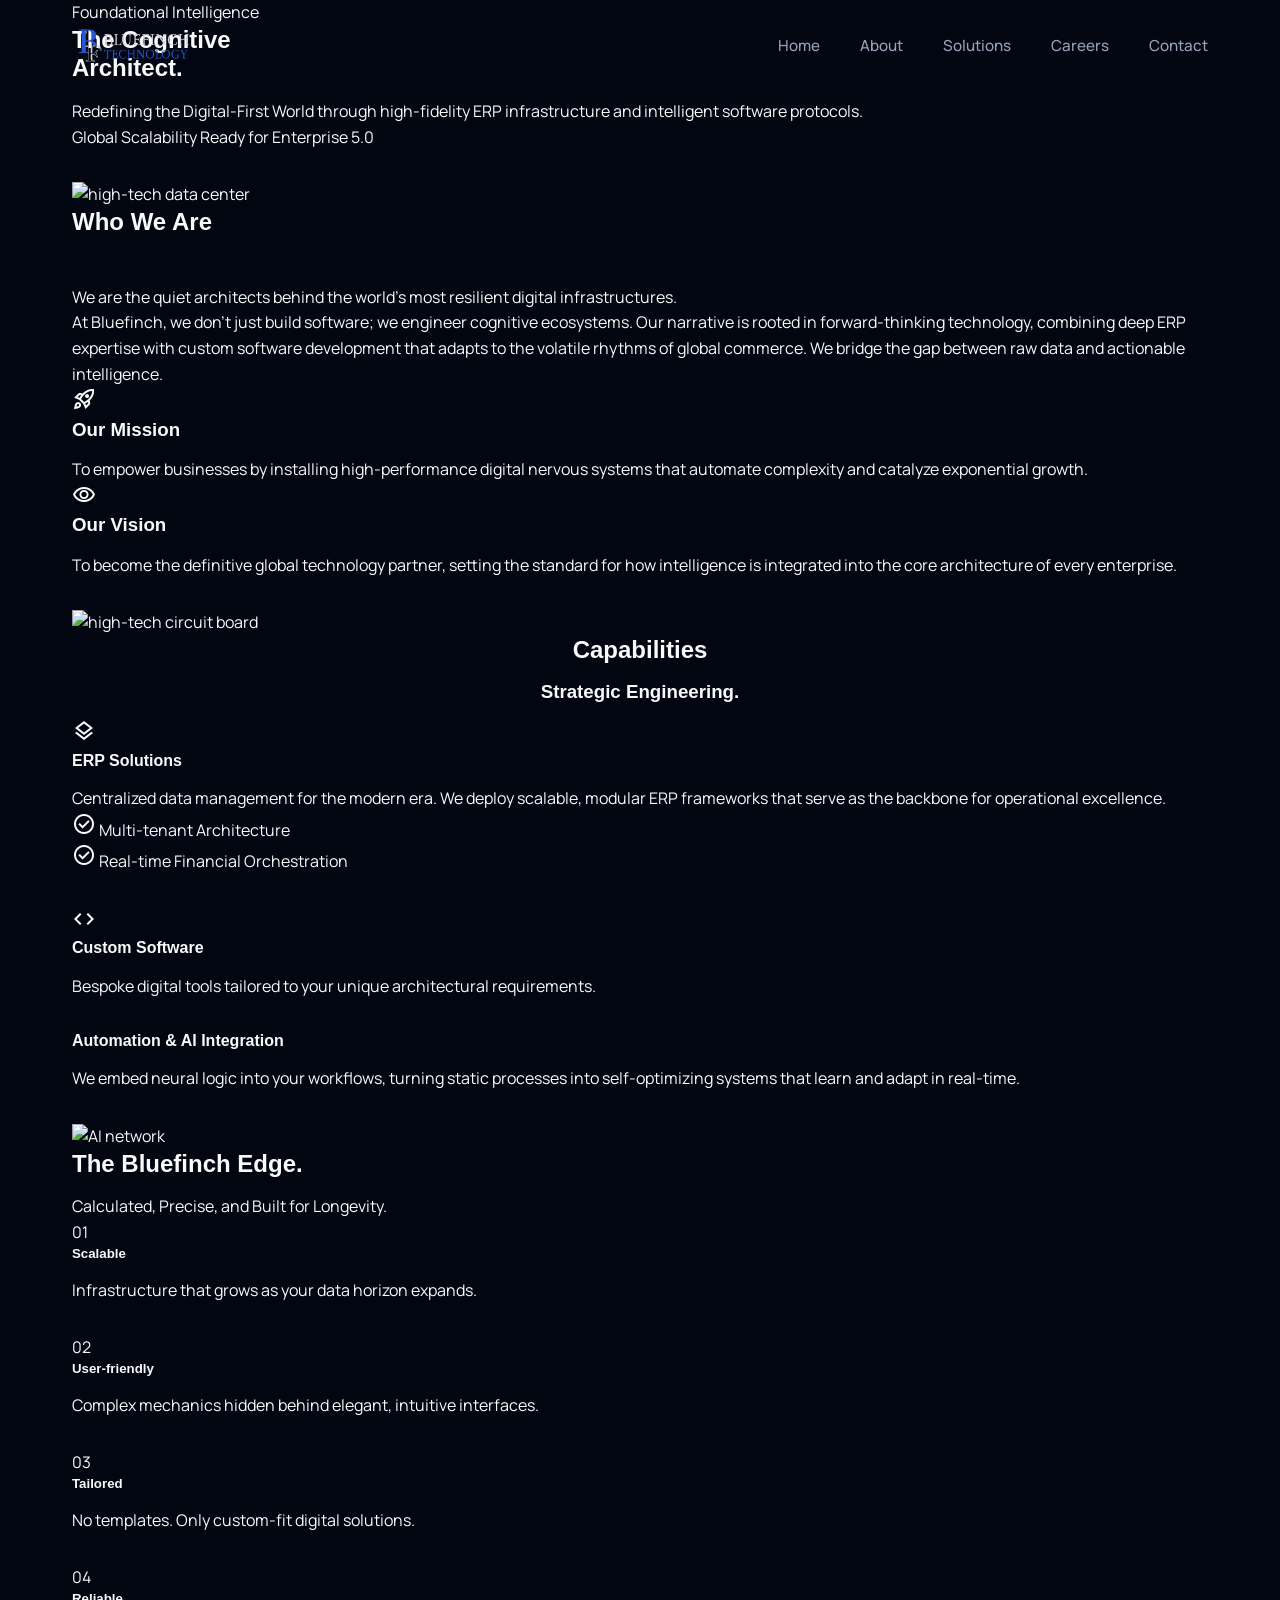
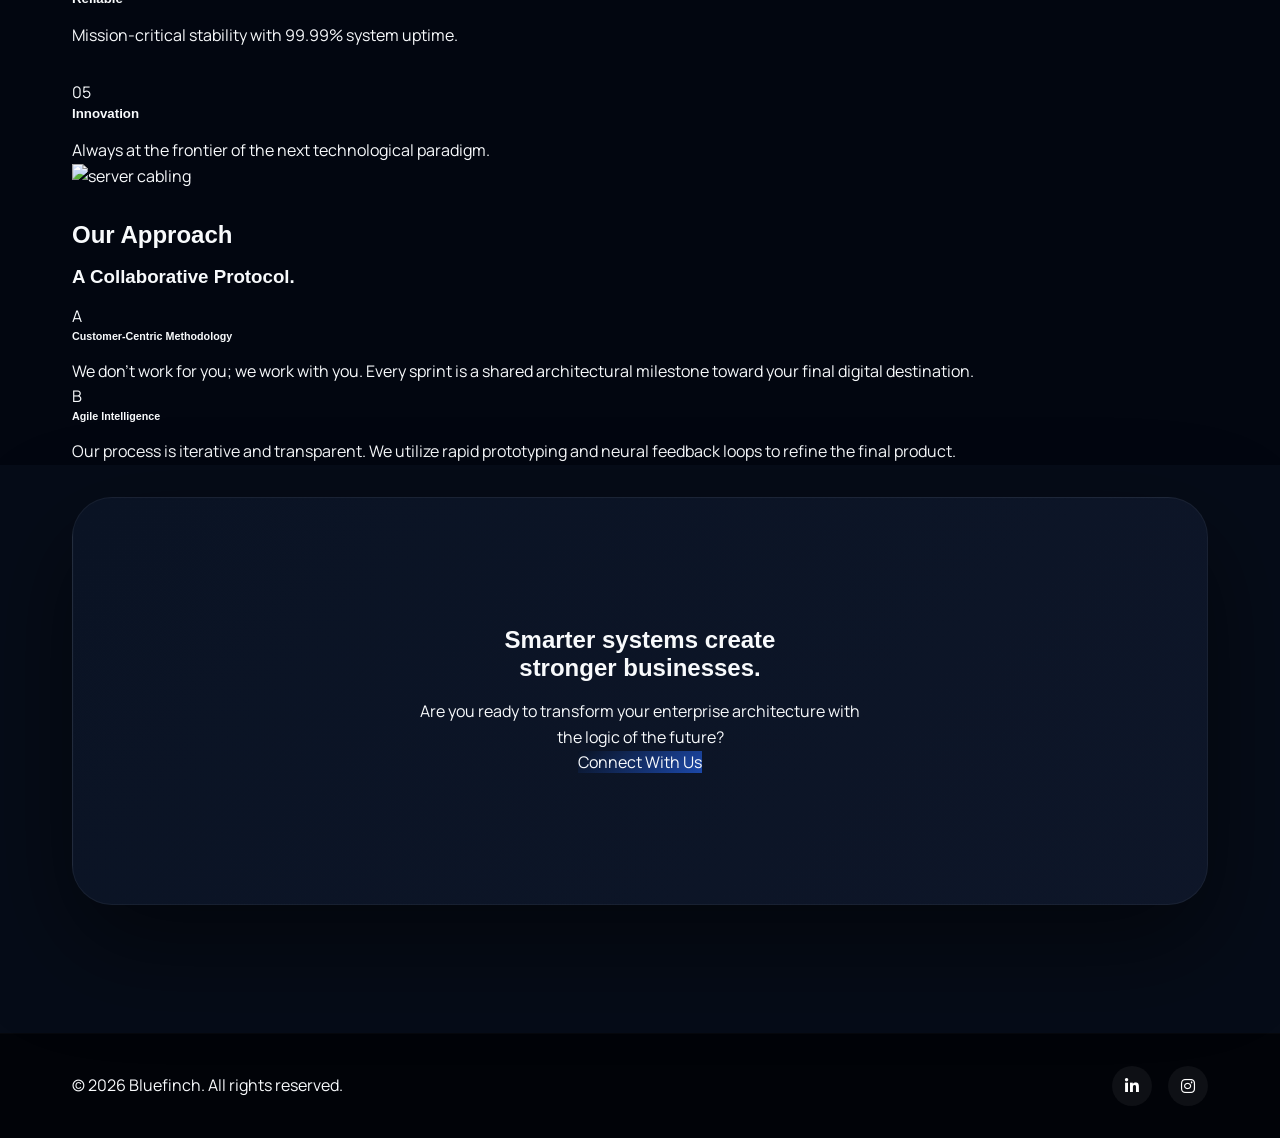
==== commit 3fab5ab6: "update" ====
--- a/about.html
+++ b/about.html
@@ -105,7 +105,8 @@
             </a>
             <nav class="nav-links">
                 <a href="index.html#hero">Home</a>
-                <a href="about.html">About</a>
+                <a href="about.html" class="active">About</a>
+                <a href="solutions.html">Solutions</a>
                 <a href="careers.html">Careers</a>
                 <a href="contact.html">Contact</a>
             </nav>
--- a/style.css
+++ b/style.css
@@ -1602,11 +1602,34 @@
 
 @media (max-width: 768px) {
     .nav-links {
-        display: none;
+        position: fixed;
+        top: 0;
+        right: -100%;
+        width: 100%;
+        height: 100vh;
+        background: rgba(1, 3, 8, 0.98);
+        backdrop-filter: blur(20px);
+        flex-direction: column;
+        justify-content: center;
+        align-items: center;
+        display: flex;
+        transition: right 0.4s ease;
+        z-index: 1000;
+        gap: 3rem;
+    }
+
+    .nav-links.active {
+        right: 0;
+    }
+
+    .nav-links a {
+        font-size: 2rem !important;
+        font-weight: 700 !important;
+        color: #fff !important;
     }
 
     .mobile-toggle {
-        display: block;
+        display: flex;
     }
 
     .hero-title {
@@ -1890,3 +1913,49 @@
         padding: 5rem 2rem;
     }
 }
+
+/*=============================================
+=     MOBILE MENU - FINAL OVERRIDE           =
+=============================================*/
+@media (max-width: 768px) {
+    .nav-links {
+        position: fixed !important;
+        top: 0 !important;
+        left: 0 !important;
+        right: 0 !important;
+        width: 100% !important;
+        height: 100vh !important;
+        background: rgba(0, 0, 0, 0.97) !important;
+        backdrop-filter: blur(20px) !important;
+        flex-direction: column !important;
+        justify-content: center !important;
+        align-items: center !important;
+        display: flex !important;
+        gap: 2.5rem !important;
+        z-index: 9999 !important;
+        transform: translateX(100%) !important;
+        transition: transform 0.4s ease !important;
+    }
+
+    .nav-links.active {
+        transform: translateX(0%) !important;
+    }
+
+    .nav-links a {
+        font-size: 2rem !important;
+        font-weight: 700 !important;
+        color: #ffffff !important;
+        opacity: 1 !important;
+        text-decoration: none !important;
+    }
+
+    .nav-links a:hover {
+        color: #60a5fa !important;
+    }
+
+    .mobile-toggle {
+        display: flex !important;
+        z-index: 10000 !important;
+        position: relative !important;
+    }
+}
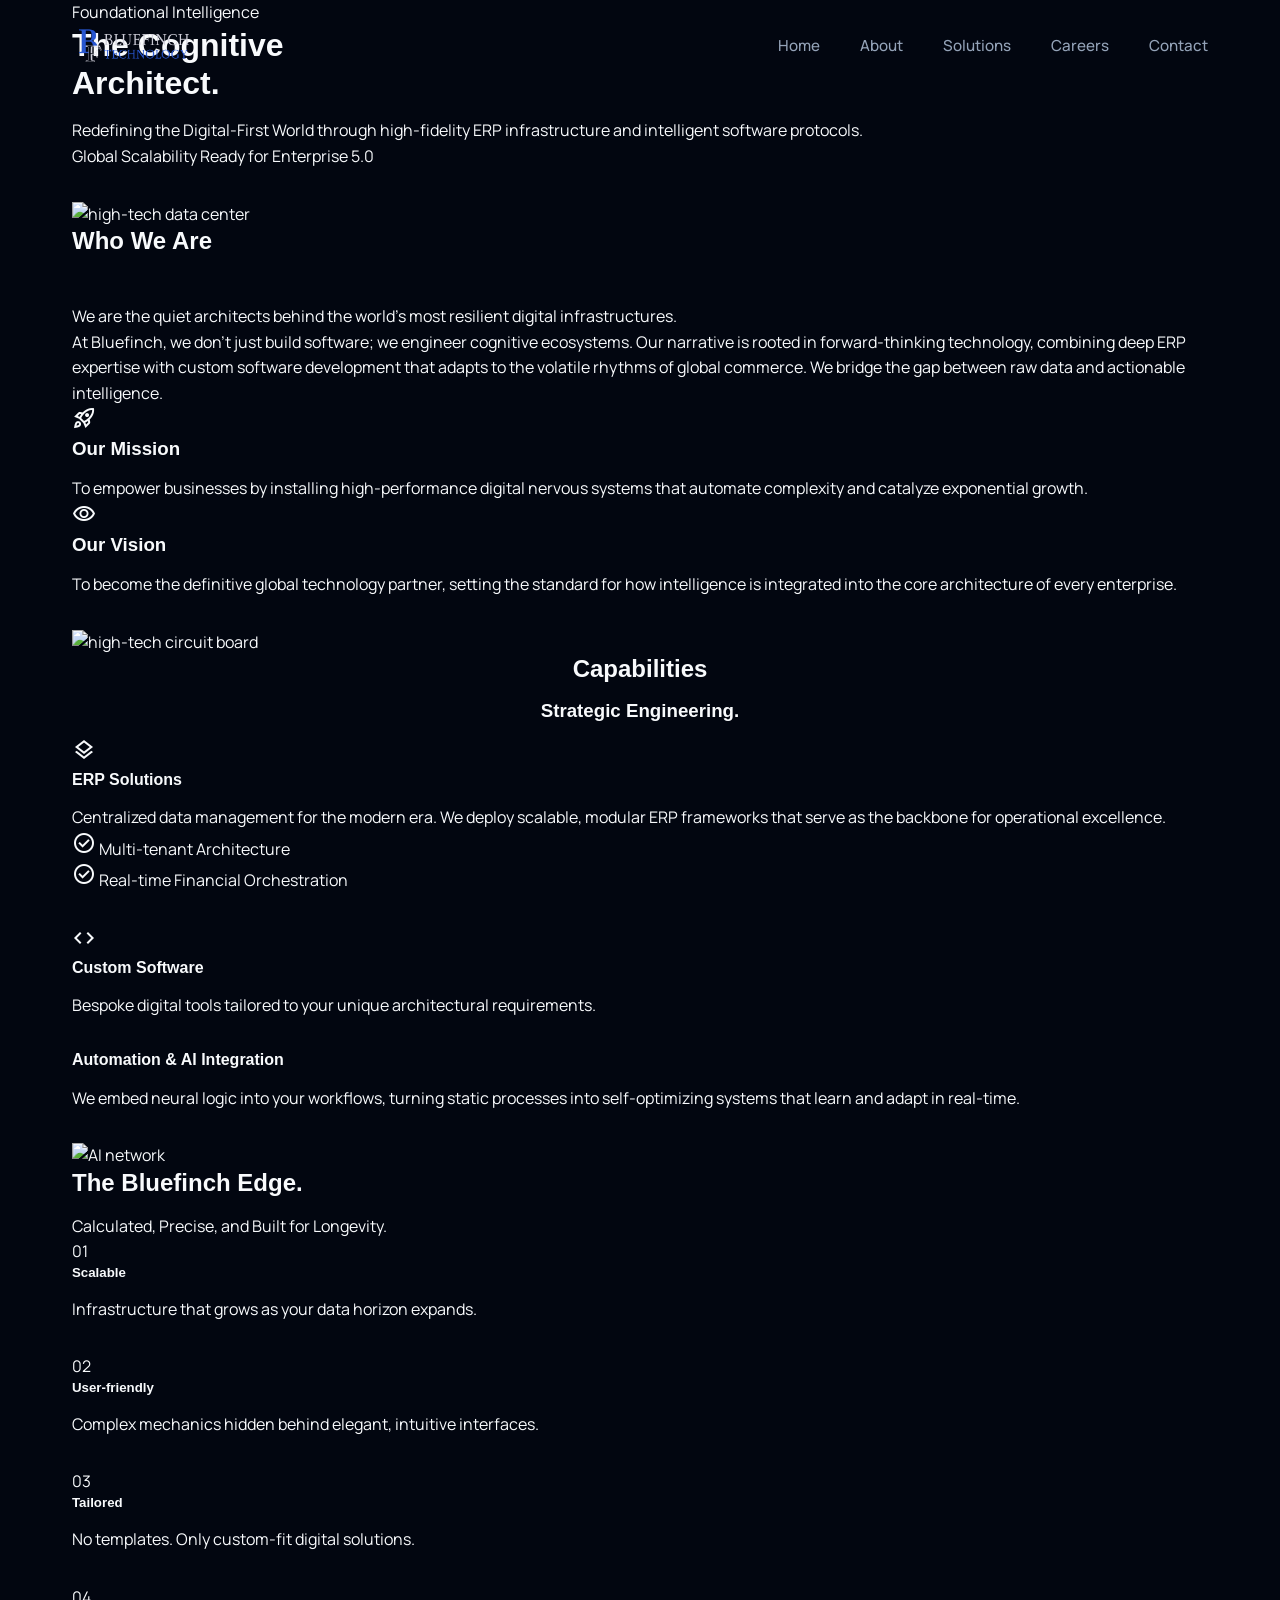
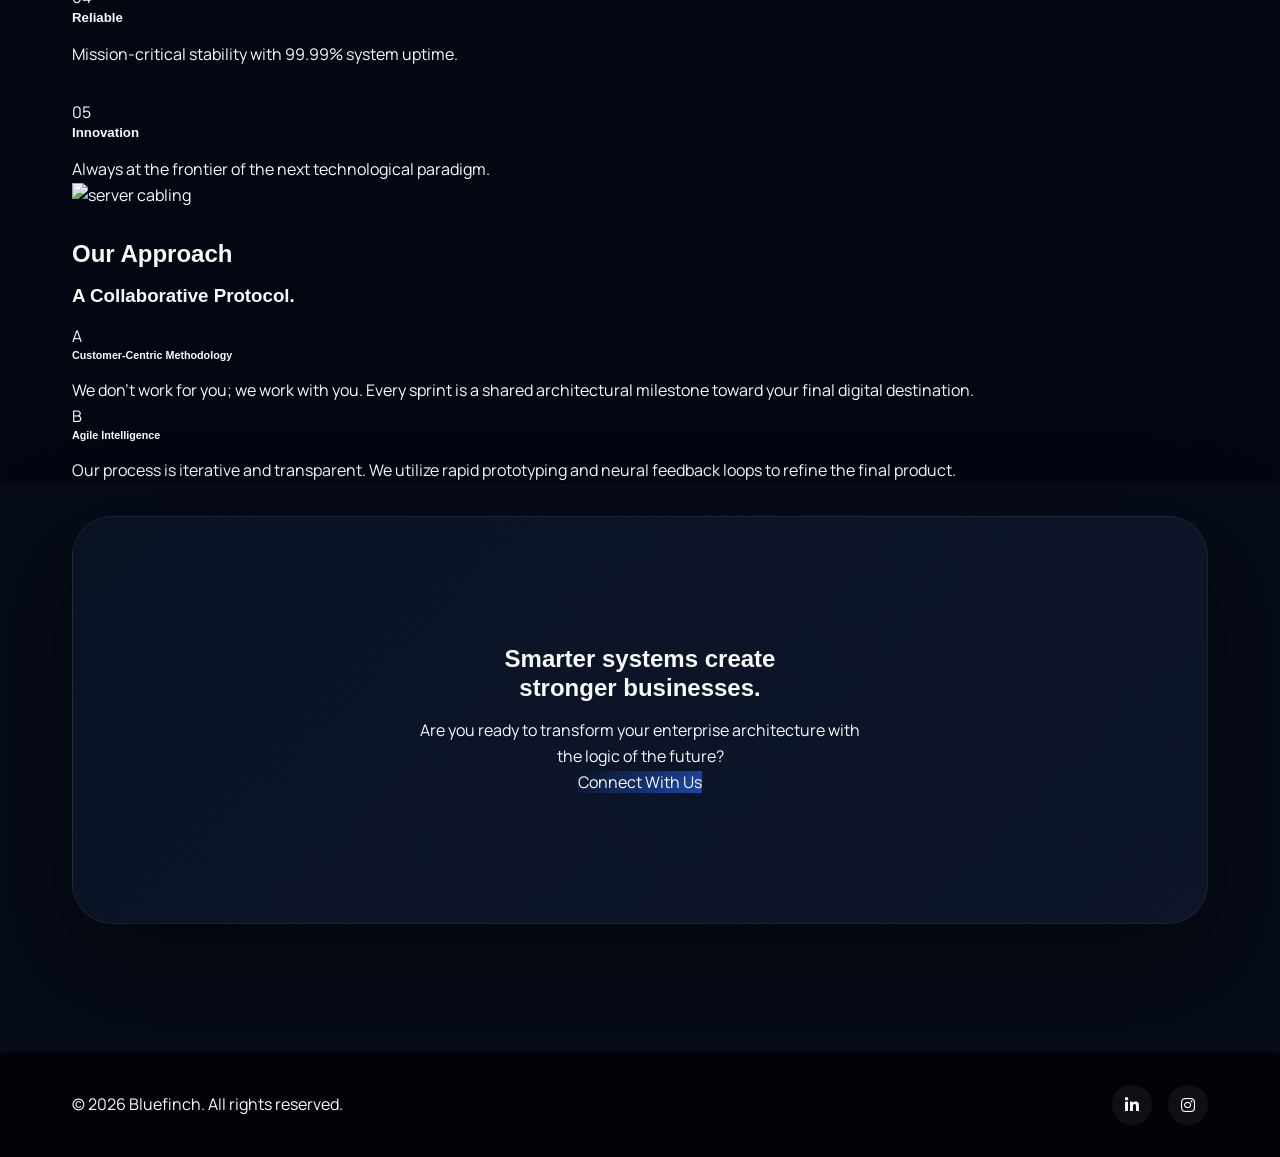
==== commit 134e7bdc: "update" ====
--- a/about.html
+++ b/about.html
@@ -1,13 +1,17 @@
 <!DOCTYPE html>
 <html lang="en">
+
 <head>
-    <meta charset="utf-8"/>
-    <meta content="width=device-width, initial-scale=1.0" name="viewport"/>
+    <meta charset="utf-8" />
+    <meta content="width=device-width, initial-scale=1.0" name="viewport" />
     <title>About Us | Bluefinch Intelligence Infrastructure</title>
     <!-- Tailwind for the core content -->
     <script src="https://cdn.tailwindcss.com?plugins=forms,container-queries"></script>
-    <link href="https://fonts.googleapis.com/css2?family=Manrope:wght@200;300;400;500;600;700;800&amp;display=swap" rel="stylesheet"/>
-    <link href="https://fonts.googleapis.com/css2?family=Material+Symbols+Outlined:wght,FILL@100..700,0..1&amp;display=swap" rel="stylesheet"/>
+    <link href="https://fonts.googleapis.com/css2?family=Manrope:wght@200;300;400;500;600;700;800&amp;display=swap"
+        rel="stylesheet" />
+    <link
+        href="https://fonts.googleapis.com/css2?family=Material+Symbols+Outlined:wght,FILL@100..700,0..1&amp;display=swap"
+        rel="stylesheet" />
     <!-- Global Styles for Header/Footer -->
     <link rel="stylesheet" href="style.css">
     <link rel="stylesheet" href="https://cdnjs.cloudflare.com/ajax/libs/font-awesome/6.4.2/css/all.min.css">
@@ -82,19 +86,30 @@
         }
     </script>
     <style>
-        body { font-family: 'Manrope', sans-serif; }
+        body {
+            font-family: 'Manrope', sans-serif;
+        }
+
         .grid-bg {
             background-image: radial-gradient(circle, rgba(67, 70, 86, 0.15) 1px, transparent 1px);
             background-size: 24px 24px;
         }
+
         .material-symbols-outlined {
             font-variation-settings: 'FILL' 0, 'wght' 400, 'GRAD' 0, 'opsz' 24;
         }
+
         /* Custom Header Fix for Tailwind Conflict */
-        .navbar .container { max-width: 1200px; }
-        .navbar a { text-transform: none; }
+        .navbar .container {
+            max-width: 1200px;
+        }
+
+        .navbar a {
+            text-transform: none;
+        }
     </style>
 </head>
+
 <body class="bg-background text-on-background selection:bg-tertiary selection:text-on-tertiary">
 
     <!-- Navigation (Copied from index.html) -->
@@ -118,60 +133,73 @@
     </header>
 
     <!-- Hero Section -->
-    <section class="relative h-screen flex items-center pt-20 overflow-hidden bg-surface-container-lowest">
-        <div class="absolute inset-0 grid-bg opacity-30"></div>
-        <!-- Architectural Vertical Lines -->
-        <div class="absolute left-0 architectural-line hidden lg:block opacity-30"></div>
-        <div class="absolute left-1/4 architectural-line hidden lg:block opacity-30"></div>
-        <div class="absolute left-1/2 architectural-line hidden lg:block opacity-30"></div>
-        <div class="absolute left-3/4 architectural-line hidden lg:block opacity-30"></div>
-        <div class="absolute right-0 architectural-line hidden lg:block opacity-30"></div>
-        
-        <div class="container mx-auto px-12 relative z-10 grid lg:grid-cols-2 gap-16 items-center">
-            <div class="space-y-8">
-                <div class="inline-flex items-center space-x-2 px-3 py-1 bg-tertiary-container/20 border border-tertiary/10 rounded-full">
-                    <span class="w-2 h-2 rounded-full bg-tertiary animate-pulse"></span>
-                    <span class="text-[10px] uppercase tracking-[0.2em] font-bold text-tertiary">Foundational Intelligence</span>
-                </div>
-                <h1 class="text-6xl md:text-8xl font-extrabold tracking-tighter leading-none text-on-surface">
-                    The Cognitive <br/>
-                    <span class="text-transparent bg-clip-text bg-gradient-to-r from-primary to-tertiary">Architect.</span>
-                </h1>
-                <p class="text-xl md:text-2xl text-on-surface-variant font-light max-w-xl leading-relaxed">
-                    Redefining the Digital-First World through high-fidelity ERP infrastructure and intelligent software protocols.
-                </p>
-                <div class="flex space-x-4 pt-4">
-                    <div class="h-12 w-px bg-outline-variant/30"></div>
-                    <div class="text-xs uppercase tracking-widest font-semibold flex flex-col justify-center">
-                        <span class="text-on-surface">Global Scalability</span>
-                        <span class="text-on-surface-variant/60">Ready for Enterprise 5.0</span>
-                    </div>
-                </div>
-            </div>
-            <div class="relative group">
-                <div class="absolute -inset-4 bg-primary/10 blur-3xl opacity-20 group-hover:opacity-40 transition-opacity duration-700"></div>
-                <div class="relative aspect-square rounded-lg overflow-hidden border border-outline-variant/20">
-                    <img class="w-full h-full object-cover grayscale contrast-125 brightness-75 group-hover:scale-105 transition-transform duration-1000" alt="high-tech data center" src="https://lh3.googleusercontent.com/aida-public/[base64]"/>
-                </div>
-            </div>
-        </div>
+    <section class="relative min-h-[30vh] flex items-center pt-20 overflow-hidden bg-surface-container-lowest">
+    </section>
+    <div class="absolute inset-0 grid-bg opacity-30"></div>
+    <!-- Architectural Vertical Lines -->
+    <div class="absolute left-0 architectural-line hidden lg:block opacity-30"></div>
+    <div class="absolute left-1/4 architectural-line hidden lg:block opacity-30"></div>
+    <div class="absolute left-1/2 architectural-line hidden lg:block opacity-30"></div>
+    <div class="absolute left-3/4 architectural-line hidden lg:block opacity-30"></div>
+    <div class="absolute right-0 architectural-line hidden lg:block opacity-30"></div>
+
+    <div class="container mx-auto px-12 relative z-10 grid lg:grid-cols-2 gap-16 items-center">
+        <div class="space-y-8">
+            <div
+                class="inline-flex items-center space-x-2 px-3 py-1 bg-tertiary-container/20 border border-tertiary/10 rounded-full">
+                <span class="w-2 h-2 rounded-full bg-tertiary animate-pulse"></span>
+                <span class="text-[10px] uppercase tracking-[0.2em] font-bold text-tertiary">Foundational
+                    Intelligence</span>
+            </div>
+            <h1 class="text-6xl md:text-8xl font-extrabold tracking-tighter leading-none text-on-surface">
+                The Cognitive <br />
+                <span class="text-transparent bg-clip-text bg-gradient-to-r from-primary to-tertiary">Architect.</span>
+            </h1>
+            <p class="text-xl md:text-2xl text-on-surface-variant font-light max-w-xl leading-relaxed">
+                Redefining the Digital-First World through high-fidelity ERP infrastructure and intelligent software
+                protocols.
+            </p>
+            <div class="flex space-x-4 pt-4">
+                <div class="h-12 w-px bg-outline-variant/30"></div>
+                <div class="text-xs uppercase tracking-widest font-semibold flex flex-col justify-center">
+                    <span class="text-on-surface">Global Scalability</span>
+                    <span class="text-on-surface-variant/60">Ready for Enterprise 5.0</span>
+                </div>
+            </div>
+        </div>
+        <div class="relative group">
+            <div
+                class="absolute -inset-4 bg-primary/10 blur-3xl opacity-20 group-hover:opacity-40 transition-opacity duration-700">
+            </div>
+            <div class="relative aspect-square rounded-lg overflow-hidden border border-outline-variant/20">
+                <img class="w-full h-full object-cover grayscale contrast-125 brightness-75 group-hover:scale-105 transition-transform duration-1000"
+                    alt="high-tech data center"
+                    src="https://lh3.googleusercontent.com/aida-public/[base64]" />
+            </div>
+        </div>
+    </div>
     </section>
 
     <!-- Who We Are (Light Section) -->
     <section class="py-32 bg-on-surface text-surface relative overflow-hidden">
-        
+
         <div class="container mx-auto px-12 relative z-10">
             <div class="max-w-4xl mx-auto space-y-12">
                 <div class="grid grid-cols-1 md:grid-cols-12 gap-8 items-start">
                     <div class="md:col-span-4">
-                        <h2 class="text-xs uppercase tracking-[0.4em] font-black text-primary-container border-l-4 border-primary-container pl-4">Who We Are</h2>
+                        <h2
+                            class="text-xs uppercase tracking-[0.4em] font-black text-primary-container border-l-4 border-primary-container pl-4">
+                            Who We Are</h2>
                     </div>
                     <div class="md:col-span-8 space-y-8">
                         <p class="text-4xl font-extrabold tracking-tight leading-tight">
                             We are the quiet architects behind the world's most resilient digital infrastructures.
                         </p>
                         <p class="text-xl text-surface/70 leading-relaxed font-light">
-                            At Bluefinch, we don't just build software; we engineer cognitive ecosystems. Our narrative is rooted in forward-thinking technology, combining deep ERP expertise with custom software development that adapts to the volatile rhythms of global commerce. We bridge the gap between raw data and actionable intelligence.
+                            At Bluefinch, we don't just build software; we engineer cognitive ecosystems. Our narrative
+                            is rooted in forward-thinking technology, combining deep ERP expertise with custom software
+                            development that adapts to the volatile rhythms of global commerce. We bridge the gap
+                            between raw data and actionable intelligence.
                         </p>
                     </div>
                 </div>
@@ -185,24 +213,32 @@
         <div class="container mx-auto px-12 relative z-10">
             <div class="grid lg:grid-cols-2 gap-24">
                 <div class="space-y-12">
-                    <div class="group p-8 bg-surface-container border border-outline-variant/10 rounded-lg hover:border-tertiary/30 transition-all">
+                    <div
+                        class="group p-8 bg-surface-container border border-outline-variant/10 rounded-lg hover:border-tertiary/30 transition-all">
                         <div class="material-symbols-outlined text-tertiary text-4xl mb-6">rocket_launch</div>
                         <h3 class="text-2xl font-bold mb-4">Our Mission</h3>
                         <p class="text-on-surface-variant leading-relaxed">
-                            To empower businesses by installing high-performance digital nervous systems that automate complexity and catalyze exponential growth.
+                            To empower businesses by installing high-performance digital nervous systems that automate
+                            complexity and catalyze exponential growth.
                         </p>
                     </div>
-                    <div class="group p-8 bg-surface-container border border-outline-variant/10 rounded-lg hover:border-primary/30 transition-all">
+                    <div
+                        class="group p-8 bg-surface-container border border-outline-variant/10 rounded-lg hover:border-primary/30 transition-all">
                         <div class="material-symbols-outlined text-primary text-4xl mb-6">visibility</div>
                         <h3 class="text-2xl font-bold mb-4">Our Vision</h3>
                         <p class="text-on-surface-variant leading-relaxed">
-                            To become the definitive global technology partner, setting the standard for how intelligence is integrated into the core architecture of every enterprise.
+                            To become the definitive global technology partner, setting the standard for how
+                            intelligence is integrated into the core architecture of every enterprise.
                         </p>
                     </div>
                 </div>
                 <div class="relative h-full min-h-[400px]">
-                    <img class="absolute inset-0 w-full h-full object-cover rounded-lg brightness-50 opacity-80 border border-outline-variant/20" alt="high-tech circuit board" src="https://lh3.googleusercontent.com/aida-public/[base64]"/>
-                    <div class="absolute inset-0 bg-gradient-to-t from-surface-container-low via-transparent to-transparent"></div>
+                    <img class="absolute inset-0 w-full h-full object-cover rounded-lg brightness-50 opacity-80 border border-outline-variant/20"
+                        alt="high-tech circuit board"
+                        src="https://lh3.googleusercontent.com/aida-public/[base64]" />
+                    <div
+                        class="absolute inset-0 bg-gradient-to-t from-surface-container-low via-transparent to-transparent">
+                    </div>
                 </div>
             </div>
         </div>
@@ -217,38 +253,50 @@
             </div>
             <div class="grid grid-cols-1 md:grid-cols-3 gap-6">
                 <!-- ERP Solutions -->
-                <div class="md:col-span-2 group relative overflow-hidden bg-surface-container-low rounded-lg p-12 border border-outline-variant/5">
+                <div
+                    class="md:col-span-2 group relative overflow-hidden bg-surface-container-low rounded-lg p-12 border border-outline-variant/5">
                     <div class="absolute top-0 right-0 p-8 opacity-10 group-hover:opacity-20 transition-opacity">
                         <span class="material-symbols-outlined text-9xl">layers</span>
                     </div>
                     <div class="relative z-10 space-y-6 max-w-lg">
                         <h4 class="text-3xl font-bold">ERP Solutions</h4>
-                        <p class="text-on-surface-variant">Centralized data management for the modern era. We deploy scalable, modular ERP frameworks that serve as the backbone for operational excellence.</p>
+                        <p class="text-on-surface-variant">Centralized data management for the modern era. We deploy
+                            scalable, modular ERP frameworks that serve as the backbone for operational excellence.</p>
                         <ul class="space-y-3 text-sm font-semibold text-tertiary">
-                            <li class="flex items-center"><span class="material-symbols-outlined text-lg mr-2">check_circle</span> Multi-tenant Architecture</li>
-                            <li class="flex items-center"><span class="material-symbols-outlined text-lg mr-2">check_circle</span> Real-time Financial Orchestration</li>
+                            <li class="flex items-center"><span
+                                    class="material-symbols-outlined text-lg mr-2">check_circle</span> Multi-tenant
+                                Architecture</li>
+                            <li class="flex items-center"><span
+                                    class="material-symbols-outlined text-lg mr-2">check_circle</span> Real-time
+                                Financial Orchestration</li>
                         </ul>
                     </div>
                 </div>
                 <!-- Custom Software -->
-                <div class="group relative overflow-hidden bg-primary-container/10 rounded-lg p-12 border border-primary/10">
+                <div
+                    class="group relative overflow-hidden bg-primary-container/10 rounded-lg p-12 border border-primary/10">
                     <div class="relative z-10 h-full flex flex-col justify-between">
                         <div class="material-symbols-outlined text-primary text-5xl">code</div>
                         <div class="space-y-4">
                             <h4 class="text-2xl font-bold">Custom Software</h4>
-                            <p class="text-sm text-on-surface-variant leading-relaxed">Bespoke digital tools tailored to your unique architectural requirements.</p>
+                            <p class="text-sm text-on-surface-variant leading-relaxed">Bespoke digital tools tailored to
+                                your unique architectural requirements.</p>
                         </div>
                     </div>
                 </div>
                 <!-- AI Integration -->
-                <div class="md:col-span-3 group relative overflow-hidden bg-surface-container-high rounded-lg p-12 border border-outline-variant/10">
+                <div
+                    class="md:col-span-3 group relative overflow-hidden bg-surface-container-high rounded-lg p-12 border border-outline-variant/10">
                     <div class="grid md:grid-cols-2 gap-12 items-center">
                         <div class="space-y-6">
                             <h4 class="text-3xl font-bold">Automation &amp; AI Integration</h4>
-                            <p class="text-on-surface-variant">We embed neural logic into your workflows, turning static processes into self-optimizing systems that learn and adapt in real-time.</p>
+                            <p class="text-on-surface-variant">We embed neural logic into your workflows, turning static
+                                processes into self-optimizing systems that learn and adapt in real-time.</p>
                         </div>
                         <div class="relative">
-                            <img class="rounded-lg opacity-60 grayscale hover:grayscale-0 transition-all duration-700" alt="AI network" src="https://lh3.googleusercontent.com/aida-public/[base64]"/>
+                            <img class="rounded-lg opacity-60 grayscale hover:grayscale-0 transition-all duration-700"
+                                alt="AI network"
+                                src="https://lh3.googleusercontent.com/aida-public/[base64]" />
                         </div>
                     </div>
                 </div>
@@ -262,33 +310,39 @@
         <div class="container mx-auto px-12 relative z-10">
             <div class="flex flex-col lg:flex-row justify-between items-end mb-24 gap-8">
                 <h2 class="text-7xl font-black tracking-tighter max-w-md leading-none">The Bluefinch Edge.</h2>
-                <p class="text-xl font-light text-surface/60 max-w-sm border-l-2 border-primary-container pl-6">Calculated, Precise, and Built for Longevity.</p>
+                <p class="text-xl font-light text-surface/60 max-w-sm border-l-2 border-primary-container pl-6">
+                    Calculated, Precise, and Built for Longevity.</p>
             </div>
             <div class="grid grid-cols-1 md:grid-cols-5 gap-12">
                 <div class="space-y-4">
                     <div class="text-5xl font-black text-primary-container/20">01</div>
                     <h5 class="font-bold text-xl">Scalable</h5>
-                    <p class="text-sm text-surface/60 leading-relaxed">Infrastructure that grows as your data horizon expands.</p>
+                    <p class="text-sm text-surface/60 leading-relaxed">Infrastructure that grows as your data horizon
+                        expands.</p>
                 </div>
                 <div class="space-y-4">
                     <div class="text-5xl font-black text-primary-container/20">02</div>
                     <h5 class="font-bold text-xl">User-friendly</h5>
-                    <p class="text-sm text-surface/60 leading-relaxed">Complex mechanics hidden behind elegant, intuitive interfaces.</p>
+                    <p class="text-sm text-surface/60 leading-relaxed">Complex mechanics hidden behind elegant,
+                        intuitive interfaces.</p>
                 </div>
                 <div class="space-y-4">
                     <div class="text-5xl font-black text-primary-container/20">03</div>
                     <h5 class="font-bold text-xl">Tailored</h5>
-                    <p class="text-sm text-surface/60 leading-relaxed">No templates. Only custom-fit digital solutions.</p>
+                    <p class="text-sm text-surface/60 leading-relaxed">No templates. Only custom-fit digital solutions.
+                    </p>
                 </div>
                 <div class="space-y-4">
                     <div class="text-5xl font-black text-primary-container/20">04</div>
                     <h5 class="font-bold text-xl">Reliable</h5>
-                    <p class="text-sm text-surface/60 leading-relaxed">Mission-critical stability with 99.99% system uptime.</p>
+                    <p class="text-sm text-surface/60 leading-relaxed">Mission-critical stability with 99.99% system
+                        uptime.</p>
                 </div>
                 <div class="space-y-4">
                     <div class="text-5xl font-black text-primary-container/20">05</div>
                     <h5 class="font-bold text-xl">Innovation</h5>
-                    <p class="text-sm text-surface/60 leading-relaxed">Always at the frontier of the next technological paradigm.</p>
+                    <p class="text-sm text-surface/60 leading-relaxed">Always at the frontier of the next technological
+                        paradigm.</p>
                 </div>
             </div>
         </div>
@@ -300,28 +354,33 @@
             <div class="grid lg:grid-cols-2 gap-16 items-center">
                 <div class="relative order-2 lg:order-1">
                     <div class="absolute -inset-4 bg-tertiary/10 blur-2xl opacity-10"></div>
-                    <img class="relative rounded-lg border border-outline-variant/10 shadow-2xl" alt="server cabling" src="https://lh3.googleusercontent.com/aida-public/[base64]"/>
+                    <img class="relative rounded-lg border border-outline-variant/10 shadow-2xl" alt="server cabling"
+                        src="https://lh3.googleusercontent.com/aida-public/[base64]" />
                 </div>
                 <div class="space-y-10 order-1 lg:order-2">
                     <h2 class="text-xs uppercase tracking-[0.4em] font-bold text-tertiary">Our Approach</h2>
                     <h3 class="text-5xl font-extrabold tracking-tight">A Collaborative Protocol.</h3>
                     <div class="space-y-8">
                         <div class="flex gap-6">
-                            <div class="w-12 h-12 rounded-lg bg-surface-container flex items-center justify-center border border-outline-variant/20 flex-shrink-0">
+                            <div
+                                class="w-12 h-12 rounded-lg bg-surface-container flex items-center justify-center border border-outline-variant/20 flex-shrink-0">
                                 <span class="text-primary font-bold">A</span>
                             </div>
                             <div>
                                 <h6 class="font-bold text-lg mb-2">Customer-Centric Methodology</h6>
-                                <p class="text-on-surface-variant">We don't work for you; we work with you. Every sprint is a shared architectural milestone toward your final digital destination.</p>
+                                <p class="text-on-surface-variant">We don't work for you; we work with you. Every sprint
+                                    is a shared architectural milestone toward your final digital destination.</p>
                             </div>
                         </div>
                         <div class="flex gap-6">
-                            <div class="w-12 h-12 rounded-lg bg-surface-container flex items-center justify-center border border-outline-variant/20 flex-shrink-0">
+                            <div
+                                class="w-12 h-12 rounded-lg bg-surface-container flex items-center justify-center border border-outline-variant/20 flex-shrink-0">
                                 <span class="text-tertiary font-bold">B</span>
                             </div>
                             <div>
                                 <h6 class="font-bold text-lg mb-2">Agile Intelligence</h6>
-                                <p class="text-on-surface-variant">Our process is iterative and transparent. We utilize rapid prototyping and neural feedback loops to refine the final product.</p>
+                                <p class="text-on-surface-variant">Our process is iterative and transparent. We utilize
+                                    rapid prototyping and neural feedback loops to refine the final product.</p>
                             </div>
                         </div>
                     </div>
@@ -334,10 +393,14 @@
     <section id="cta" class="cta-section section bg-darker" style="padding: 2rem 0 8rem 0;">
         <div class="container mx-auto px-12">
             <div class="cta-card fade-up-hook">
-                <h2 class="text-6xl font-black tracking-tighter leading-none mb-6 text-center">Smarter systems create<br>stronger businesses.</h2>
-                <p class="text-xl text-on-surface-variant/80 text-center mb-10">Are you ready to transform your enterprise architecture with<br>the logic of the future?</p>
+                <h2 class="text-6xl font-black tracking-tighter leading-none mb-6 text-center">Smarter systems
+                    create<br>stronger businesses.</h2>
+                <p class="text-xl text-on-surface-variant/80 text-center mb-10">Are you ready to transform your
+                    enterprise architecture with<br>the logic of the future?</p>
                 <div class="flex justify-center">
-                    <a href="mailto:info@bluefinchtech.com" class="px-8 py-4 bg-primary text-white font-bold rounded hover:bg-primary-light transition-all transform hover:-translate-y-1 shadow-lg shadow-primary/20">Connect With Us</a>
+                    <a href="mailto:info@bluefinchtech.com"
+                        class="px-8 py-4 bg-primary text-white font-bold rounded hover:bg-primary-light transition-all transform hover:-translate-y-1 shadow-lg shadow-primary/20">Connect
+                        With Us</a>
                 </div>
             </div>
         </div>
@@ -374,4 +437,5 @@
         window.addEventListener('load', toggleNavBackground);
     </script>
 </body>
-</html>
+
+</html>
--- a/style.css
+++ b/style.css
@@ -95,7 +95,8 @@
 
 .bg-light-grey {
     background: linear-gradient(135deg, #e2e8f0 0%, #cbd5e1 100%);
-    position: relative; /* Ensure relative for bg elements */
+    position: relative;
+    /* Ensure relative for bg elements */
 }
 
 /* Intelligence Section */
@@ -156,11 +157,13 @@
 }
 
 .intel-img {
-    max-width: 140%; /* Scaled up */
+    max-width: 140%;
+    /* Scaled up */
     width: 140%;
     height: auto;
-    filter: drop-shadow(0 20px 60px rgba(0,0,0,0.15));
-    transform: translateX(10%); /* Slight offset to fill space */
+    filter: drop-shadow(0 20px 60px rgba(0, 0, 0, 0.15));
+    transform: translateX(10%);
+    /* Slight offset to fill space */
 }
 
 /* Light Background Animations */
@@ -178,23 +181,50 @@
     display: flex;
     align-items: center;
     justify-content: center;
-    font-size: 8rem; /* Large subtle icons */
+    font-size: 8rem;
+    /* Large subtle icons */
     pointer-events: none;
 }
 
-.ip1 { top: 10%; right: 10%; font-size: 10rem; animation: float-slow 20s infinite ease-in-out; }
-.ip2 { bottom: 15%; left: 5%; font-size: 12rem; animation: float-slow 25s infinite ease-in-out reverse; }
-.ip3 { top: 40%; left: 35%; font-size: 6rem; animation: rotate-slow 35s infinite linear; }
-.ip4 { bottom: 20%; right: 40%; font-size: 8rem; opacity: 0.05; animation: float-slow 18s infinite ease-in-out; }
+.ip1 {
+    top: 10%;
+    right: 10%;
+    font-size: 10rem;
+    animation: float-slow 20s infinite ease-in-out;
+}
+
+.ip2 {
+    bottom: 15%;
+    left: 5%;
+    font-size: 12rem;
+    animation: float-slow 25s infinite ease-in-out reverse;
+}
+
+.ip3 {
+    top: 40%;
+    left: 35%;
+    font-size: 6rem;
+    animation: rotate-slow 35s infinite linear;
+}
+
+.ip4 {
+    bottom: 20%;
+    right: 40%;
+    font-size: 8rem;
+    opacity: 0.05;
+    animation: float-slow 18s infinite ease-in-out;
+}
 
 @media (max-width: 992px) {
     .intel-headline {
         font-size: 2.5rem;
     }
+
     .intel-points {
         grid-template-columns: 1fr;
         gap: 2rem;
     }
+
     .intel-image-wrapper {
         justify-content: center;
         margin-top: 3rem;
@@ -510,23 +540,25 @@
     }
 
     .nav-links {
-        position: fixed;
-        top: 0;
-        right: -100%;
-        width: 100%;
-        height: 100vh;
-        background: rgba(1, 3, 8, 0.98);
-        backdrop-filter: blur(20px);
-        flex-direction: column;
-        justify-content: center;
-        align-items: center;
-        transition: var(--transition);
-        z-index: 1000;
-        gap: 3rem;
+        position: fixed !important;
+        top: 0 !important;
+        left: 0 !important;
+        width: 100% !important;
+        height: 100vh !important;
+
+        display: flex !important;
+        flex-direction: column !important;
+        justify-content: center !important;
+        align-items: center !important;
+
+        background: rgba(0, 0, 0, 0.95) !important;
+        transform: translateX(100%) !important;
+        transition: transform 0.4s ease !important;
+        z-index: 99999 !important;
     }
 
     .nav-links.active {
-        right: 0;
+        transform: translateX(0%) !important;
     }
 
     .nav-links a {
@@ -750,7 +782,7 @@
     border-radius: 16px;
     overflow: hidden;
     position: relative;
-    box-shadow: 0 20px 40px rgba(0,0,0,0.15);
+    box-shadow: 0 20px 40px rgba(0, 0, 0, 0.15);
     height: 100%;
     /* Mask the grid background behind the illustration */
     background: linear-gradient(180deg, #e2e8f0 0%, #cbd5e1 100%);
@@ -848,9 +880,11 @@
         grid-template-columns: 1fr;
         gap: 3rem;
     }
+
     .phi-img {
         min-height: 300px;
     }
+
     .padding-4 {
         padding: 3rem 2rem;
     }
@@ -901,9 +935,11 @@
         grid-template-columns: 1fr;
         gap: 1.5rem;
     }
+
     .about-headline h2 {
         font-size: 3rem;
     }
+
     .stats-grid {
         grid-template-columns: repeat(2, 1fr);
         gap: 2rem;
@@ -990,19 +1026,64 @@
     filter: blur(1px);
 }
 
-.p1 { top: 20%; left: 10%; width: 150px; height: 150px; background: radial-gradient(circle, var(--primary-glow) 0%, transparent 70%); animation: float-slow 15s infinite ease-in-out; }
-.p2 { top: 60%; left: 80%; width: 200px; height: 200px; background: radial-gradient(circle, var(--primary-glow) 0%, transparent 70%); animation: float-slow 12s infinite ease-in-out reverse; }
-.p3 { top: 40%; left: 50%; width: 100px; height: 100px; border: 1px solid var(--primary-glow); border-radius: 24px; animation: rotate-slow 20s infinite linear; }
-.p4 { bottom: 10%; left: 30%; width: 20px; height: 20px; border: 2px solid var(--primary-light); border-radius: 4px; animation: float-slow 8s infinite ease-in-out; }
+.p1 {
+    top: 20%;
+    left: 10%;
+    width: 150px;
+    height: 150px;
+    background: radial-gradient(circle, var(--primary-glow) 0%, transparent 70%);
+    animation: float-slow 15s infinite ease-in-out;
+}
+
+.p2 {
+    top: 60%;
+    left: 80%;
+    width: 200px;
+    height: 200px;
+    background: radial-gradient(circle, var(--primary-glow) 0%, transparent 70%);
+    animation: float-slow 12s infinite ease-in-out reverse;
+}
+
+.p3 {
+    top: 40%;
+    left: 50%;
+    width: 100px;
+    height: 100px;
+    border: 1px solid var(--primary-glow);
+    border-radius: 24px;
+    animation: rotate-slow 20s infinite linear;
+}
+
+.p4 {
+    bottom: 10%;
+    left: 30%;
+    width: 20px;
+    height: 20px;
+    border: 2px solid var(--primary-light);
+    border-radius: 4px;
+    animation: float-slow 8s infinite ease-in-out;
+}
 
 @keyframes float-slow {
-    0%, 100% { transform: translate(0, 0); }
-    50% { transform: translate(30px, -40px); }
+
+    0%,
+    100% {
+        transform: translate(0, 0);
+    }
+
+    50% {
+        transform: translate(30px, -40px);
+    }
 }
 
 @keyframes rotate-slow {
-    from { transform: rotate(0deg); }
-    to { transform: rotate(360deg); }
+    from {
+        transform: rotate(0deg);
+    }
+
+    to {
+        transform: rotate(360deg);
+    }
 }
 
 .cap-watermark {
@@ -1019,9 +1100,12 @@
     .capability-grid {
         grid-template-columns: 1fr;
     }
-    .cap-wide, .cap-narrow {
+
+    .cap-wide,
+    .cap-narrow {
         grid-column: span 1;
     }
+
     .cap-card {
         padding: 2.5rem;
     }
@@ -1064,7 +1148,7 @@
     font-size: 0.65rem;
     letter-spacing: 0.15rem;
     color: #94a3b8;
-    border: 1px solid rgba(255,255,255,0.1);
+    border: 1px solid rgba(255, 255, 255, 0.1);
     padding: 0.75rem 1.5rem;
     text-transform: uppercase;
     border-radius: 2px;
@@ -1073,18 +1157,18 @@
 }
 
 .layer-btn:hover {
-    background: rgba(255,255,255,0.05);
+    background: rgba(255, 255, 255, 0.05);
 }
 
 .module-rack {
     display: grid;
     grid-template-columns: repeat(4, 1fr);
-    border: 1px solid rgba(255,255,255,0.05);
+    border: 1px solid rgba(255, 255, 255, 0.05);
 }
 
 .module-card {
     padding: 3rem 2.5rem;
-    border-right: 1px solid rgba(255,255,255,0.05);
+    border-right: 1px solid rgba(255, 255, 255, 0.05);
     position: relative;
     display: flex;
     flex-direction: column;
@@ -1093,7 +1177,7 @@
 }
 
 .module-card:hover {
-    background: rgba(255,255,255,0.02);
+    background: rgba(255, 255, 255, 0.02);
 }
 
 .module-card:last-child {
@@ -1115,7 +1199,7 @@
 
 .module-bg-icon {
     font-size: 2.5rem;
-    color: rgba(255,255,255,0.08);
+    color: rgba(255, 255, 255, 0.08);
 }
 
 .module-name {
@@ -1138,18 +1222,21 @@
     margin-top: auto;
     width: 60px;
     height: 1px;
-    background: rgba(255,255,255,0.1);
+    background: rgba(255, 255, 255, 0.1);
 }
 
 @media (max-width: 1200px) {
     .module-rack {
         grid-template-columns: repeat(2, 1fr);
     }
+
     .module-card:nth-child(2) {
         border-right: none;
     }
-    .module-card:nth-child(1), .module-card:nth-child(2) {
-        border-bottom: 1px solid rgba(255,255,255,0.05);
+
+    .module-card:nth-child(1),
+    .module-card:nth-child(2) {
+        border-bottom: 1px solid rgba(255, 255, 255, 0.05);
     }
 }
 
@@ -1159,13 +1246,16 @@
         align-items: flex-start;
         gap: 1.5rem;
     }
+
     .module-rack {
         grid-template-columns: 1fr;
     }
+
     .module-card {
         border-right: none;
-        border-bottom: 1px solid rgba(255,255,255,0.05);
-    }
+        border-bottom: 1px solid rgba(255, 255, 255, 0.05);
+    }
+
     .module-card:last-child {
         border-bottom: none;
     }
@@ -1245,7 +1335,7 @@
     background-color: #050b14;
     padding: 2.5rem;
     border-radius: 4px;
-    box-shadow: 0 30px 60px rgba(0,0,0,0.4);
+    box-shadow: 0 30px 60px rgba(0, 0, 0, 0.4);
 }
 
 .mockup-top-bar {
@@ -1273,8 +1363,13 @@
     height: 6px;
 }
 
-.red-m { background-color: #ef4444; }
-.grey-m { background-color: #cbd5e1; }
+.red-m {
+    background-color: #ef4444;
+}
+
+.grey-m {
+    background-color: #cbd5e1;
+}
 
 .mockup-process {
     display: flex;
@@ -1287,7 +1382,7 @@
     display: flex;
     justify-content: space-between;
     align-items: center;
-    background-color: rgba(255,255,255,0.03);
+    background-color: rgba(255, 255, 255, 0.03);
     padding: 0.5rem 1rem;
 }
 
@@ -1297,8 +1392,13 @@
     border-radius: 2px;
 }
 
-.w-60 { width: 60%; }
-.w-40 { width: 40%; }
+.w-60 {
+    width: 60%;
+}
+
+.w-40 {
+    width: 40%;
+}
 
 .p-status {
     font-size: 0.7rem;
@@ -1312,23 +1412,49 @@
     gap: 0;
     height: 150px;
     margin-bottom: 2rem;
-    background-color: rgba(255,255,255,0.02);
+    background-color: rgba(255, 255, 255, 0.02);
 }
 
 .bar {
     flex: 1;
     background-color: #475569;
 }
-.bar:nth-child(even) { background-color: #64748b; }
-.bar:nth-child(3) { background-color: #94a3b8; }
-.bar:nth-child(5) { background-color: #cbd5e1; }
-
-.h-20 { height: 20%; }
-.h-40 { height: 40%; }
-.h-70 { height: 70%; }
-.h-50 { height: 50%; }
-.h-90 { height: 90%; }
-.h-60 { height: 60%; }
+
+.bar:nth-child(even) {
+    background-color: #64748b;
+}
+
+.bar:nth-child(3) {
+    background-color: #94a3b8;
+}
+
+.bar:nth-child(5) {
+    background-color: #cbd5e1;
+}
+
+.h-20 {
+    height: 20%;
+}
+
+.h-40 {
+    height: 40%;
+}
+
+.h-70 {
+    height: 70%;
+}
+
+.h-50 {
+    height: 50%;
+}
+
+.h-90 {
+    height: 90%;
+}
+
+.h-60 {
+    height: 60%;
+}
 
 .mockup-stats {
     display: grid;
@@ -1337,7 +1463,7 @@
 }
 
 .m-stat-box {
-    background-color: rgba(255,255,255,0.03);
+    background-color: rgba(255, 255, 255, 0.03);
     padding: 1.5rem;
     display: flex;
     flex-direction: column;
@@ -1365,8 +1491,13 @@
 /*=============================================
 =            Why Choose & Industries          =
 =============================================*/
-.mb-5 { margin-bottom: 2.5rem; }
-.w-full { width: 100%; }
+.mb-5 {
+    margin-bottom: 2.5rem;
+}
+
+.w-full {
+    width: 100%;
+}
 
 .edge-list {
     list-style: none;
@@ -1645,6 +1776,7 @@
         text-align: center;
     }
 }
+
 /*=============================================
 =            Services Overhaul Section        =
 =============================================*/
@@ -1660,7 +1792,8 @@
     position: absolute;
     inset: 0;
     pointer-events: none;
-    z-index: 1; /* Above blobs */
+    z-index: 1;
+    /* Above blobs */
     opacity: 0.05;
 }
 
@@ -1707,33 +1840,85 @@
 }
 
 @keyframes move-blob {
-    0% { transform: translate(0, 0) scale(1); }
-    100% { transform: translate(100px, 50px) scale(1.1); }
+    0% {
+        transform: translate(0, 0) scale(1);
+    }
+
+    100% {
+        transform: translate(100px, 50px) scale(1.1);
+    }
 }
 
 .m-line {
     position: absolute;
-    background: rgba(255, 255, 255, 0.5); /* Off-white */
+    background: rgba(255, 255, 255, 0.5);
+    /* Off-white */
 }
 
 /* Horizontal Scanning Lines */
-.l-1 { top: 20%; left: 0; width: 100%; height: 1px; animation: scan-h 15s infinite linear; }
-.l-2 { top: 50%; left: 0; width: 100%; height: 1px; animation: scan-h 20s infinite linear reverse; }
+.l-1 {
+    top: 20%;
+    left: 0;
+    width: 100%;
+    height: 1px;
+    animation: scan-h 15s infinite linear;
+}
+
+.l-2 {
+    top: 50%;
+    left: 0;
+    width: 100%;
+    height: 1px;
+    animation: scan-h 20s infinite linear reverse;
+}
 
 /* Vertical Scanning Lines */
-.l-3 { top: 0; left: 30%; width: 1px; height: 100%; animation: scan-v 25s infinite linear; }
-.l-4 { top: 0; left: 70%; width: 1px; height: 100%; animation: scan-v 18s infinite linear reverse; }
+.l-3 {
+    top: 0;
+    left: 30%;
+    width: 1px;
+    height: 100%;
+    animation: scan-v 25s infinite linear;
+}
+
+.l-4 {
+    top: 0;
+    left: 70%;
+    width: 1px;
+    height: 100%;
+    animation: scan-v 18s infinite linear reverse;
+}
 
 @keyframes scan-h {
-    0% { transform: translateY(-100px); opacity: 0; }
-    50% { opacity: 1; }
-    100% { transform: translateY(100px); opacity: 0; }
+    0% {
+        transform: translateY(-100px);
+        opacity: 0;
+    }
+
+    50% {
+        opacity: 1;
+    }
+
+    100% {
+        transform: translateY(100px);
+        opacity: 0;
+    }
 }
 
 @keyframes scan-v {
-    0% { transform: translateX(-100px); opacity: 0; }
-    50% { opacity: 1; }
-    100% { transform: translateX(100px); opacity: 0; }
+    0% {
+        transform: translateX(-100px);
+        opacity: 0;
+    }
+
+    50% {
+        opacity: 1;
+    }
+
+    100% {
+        transform: translateX(100px);
+        opacity: 0;
+    }
 }
 
 
@@ -1763,8 +1948,10 @@
 .services-grid {
     display: grid;
     grid-template-columns: repeat(3, 1fr);
-    gap: 1px; /* Thin line lines */
-    background: rgba(255, 255, 255, 0.05); /* Color of the lines */
+    gap: 1px;
+    /* Thin line lines */
+    background: rgba(255, 255, 255, 0.05);
+    /* Color of the lines */
     border: 1px solid rgba(255, 255, 255, 0.05);
     margin-bottom: 8rem;
 }
@@ -1833,12 +2020,15 @@
     .services-grid {
         grid-template-columns: repeat(2, 1fr);
     }
+
     .ind-pill-grid {
         grid-template-columns: repeat(4, 1fr);
     }
+
     .pillars-row {
         flex-wrap: wrap;
     }
+
     .pillar-item {
         flex: 1 1 40%;
         margin-bottom: 2rem;
@@ -1849,9 +2039,11 @@
     .services-grid {
         grid-template-columns: 1fr;
     }
+
     .ind-pill-grid {
         grid-template-columns: repeat(2, 1fr);
     }
+
     .pillar-item {
         flex: 1 1 100%;
     }
@@ -1874,9 +2066,17 @@
 }
 
 @keyframes gradient-shift {
-    0% { background-position: 0% 50%; }
-    50% { background-position: 100% 50%; }
-    100% { background-position: 0% 50%; }
+    0% {
+        background-position: 0% 50%;
+    }
+
+    50% {
+        background-position: 100% 50%;
+    }
+
+    100% {
+        background-position: 0% 50%;
+    }
 }
 
 .cta-headline {
@@ -1909,6 +2109,7 @@
     .cta-headline {
         font-size: 3rem;
     }
+
     .cta-card {
         padding: 5rem 2rem;
     }
@@ -1958,4 +2159,4 @@
         z-index: 10000 !important;
         position: relative !important;
     }
-}
+}
